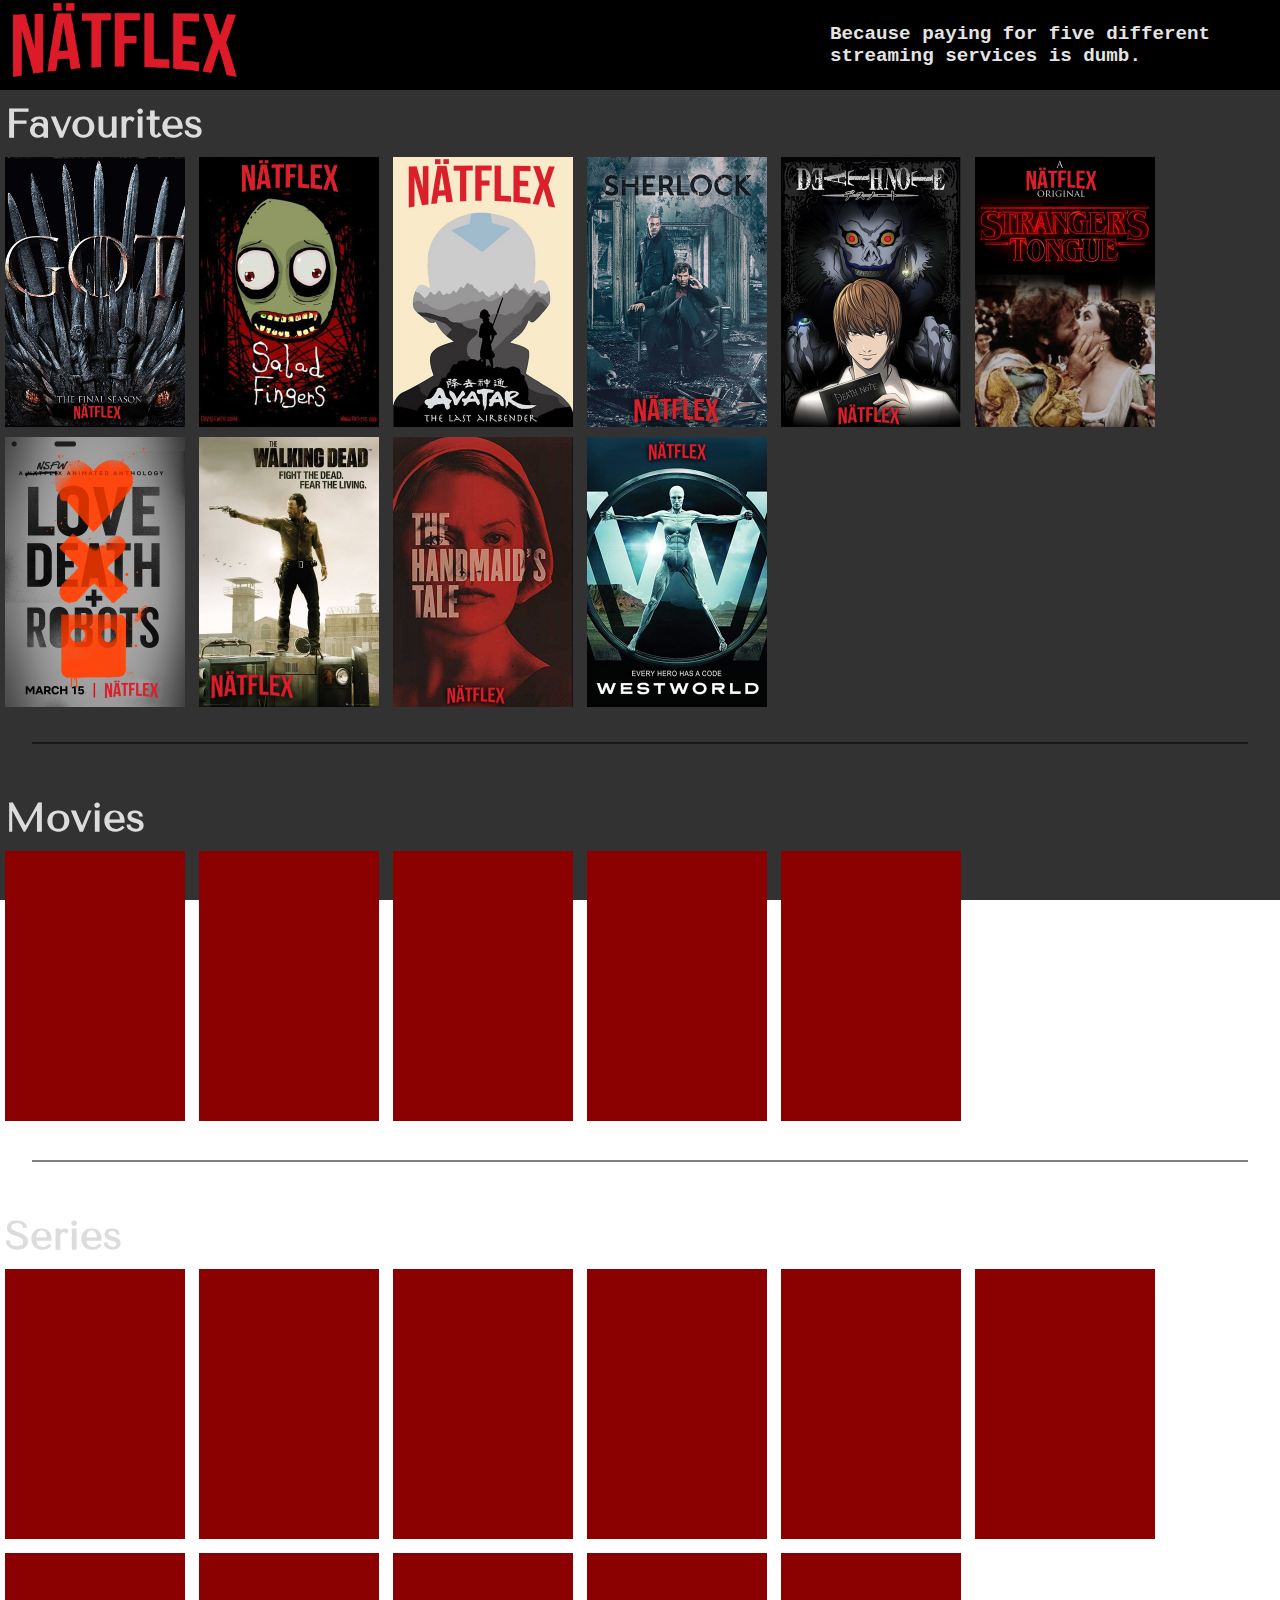
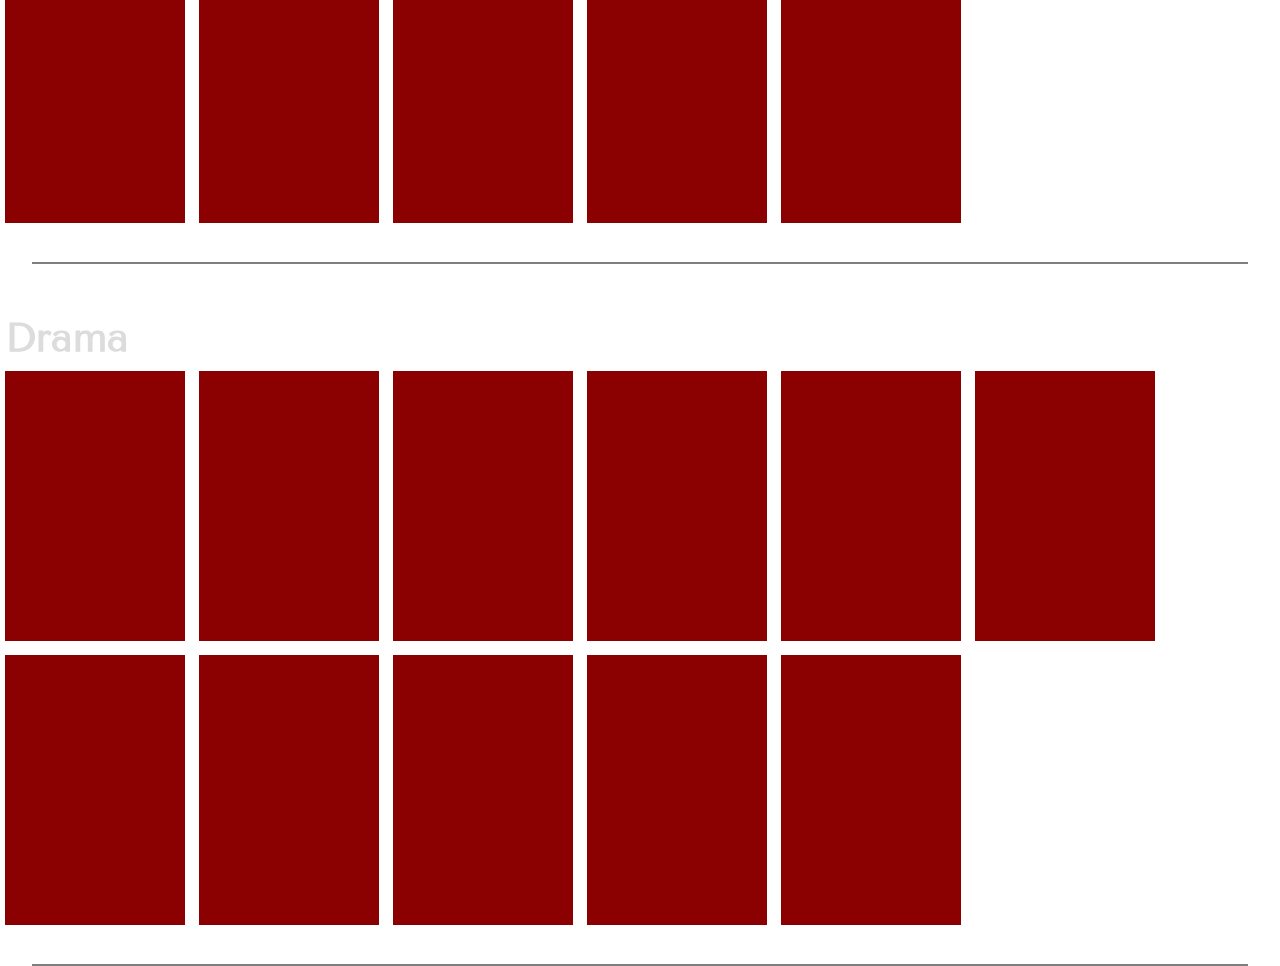
==== site/index.html @ 696d149d "created more posters and added descriptions" ====
<!DOCTYPE html>
<html lang="en">
<head>
    <meta charset="UTF-8">
    <meta name="viewport" content="width=device-width, initial-scale=1.0">
    <meta http-equiv="X-UA-Compatible" content="ie=edge">
    <link rel="stylesheet" href="css/main.css">
    <link rel="icon" href="img/Nätflex N.png">
    <link href="https://fonts.googleapis.com/icon?family=Material+Icons" rel="stylesheet">
    <link href="https://fonts.googleapis.com/css?family=Tenor+Sans" rel="stylesheet">
    <title>Nätflex</title>
</head>
<body>
    <div class="wrapper">

        <header>
            <div class="logo"></div>
            <h1>Because paying for five different streaming services is dumb.</h1>
        </header>

        <div class="scroll-area">
            <div class="subheader">
                <h2>Favourites</h2>   
            </div>
            <div class="content-box">
                <div class="boxy" id="game_of_thrones">
                    <div class="info"> 
                        <i class="material-icons">info</i>
                        <div class="description">
                            <p>Nine noble families fight for control over the mythical lands of Westeros, while an ancient enemy returns after being dormant for thousands of years.</p>
                        </div>
                    </div>
                </div>
                <div class="boxy" id="salad_fingers">
                    <div class="info"> 
                        <i class="material-icons">info</i>
                        <div class="description">
                            <p>The surreal life of Salad Fingers, an unknown creature living in an apocalyptic wasteland.</p>
                        </div>
                    </div>
                </div>
                <div class="boxy" id="avatar_the_last_airbender">
                    <div class="info"> 
                        <i class="material-icons">info</i>
                        <div class="description">
                            <p>In a war-torn world of elemental magic, a young boy reawakens to undertake a dangerous mystic quest to fulfill his destiny as the Avatar, and bring peace to the world.</p>
                        </div>
                    </div>
                </div>
                <div class="boxy" id="sherlock">
                    <div class="info"> 
                        <i class="material-icons">info</i>
                        <div class="description">
                            <p>A modern update finds the famous sleuth and his doctor partner solving crime in 21st century London.</p>
                        </div>
                    </div>
                </div>
                <div class="boxy" id="death_note">
                    <div class="info"> 
                        <i class="material-icons">info</i>
                        <div class="description">
                            <p>An intelligent high school student goes on a secret crusade to eliminate criminals from the world after discovering a notebook capable of killing anyone whose name is written into it.</p>
                        </div>
                    </div>
                </div>
                <div class="boxy" id="strangers_tongue"> <!-- do it for the meme-->
                    <div class="info"> 
                        <i class="material-icons">info</i>
                        <div class="description">
                            <p>The award-winning Nätflex original, Stranger's Tongue tells the story of love, betrayal, trust and strangers.</p>
                        </div>
                    </div>
                </div> 
                <div class="boxy" id="love_death_robots">
                    <div class="info"> 
                        <i class="material-icons">info</i>
                        <div class="description">
                            <p>A collection of animated short stories that span various genres including science fiction, fantasy, horror and comedy.</p>
                        </div>
                    </div>
                </div>
                <div class="boxy" id="the_walking_dead">
                    <div class="info"> 
                        <i class="material-icons">info</i>
                        <div class="description">
                            <p>Sheriff Deputy Rick Grimes wakes up from a coma to learn the world is in ruins, and must lead a group of survivors to stay alive.</p>
                        </div>
                    </div>
                </div>
                <div class="boxy" id="the_handmaids_tale">
                    <div class="info"> 
                        <i class="material-icons">info</i>
                        <div class="description">
                            <p>Set in a dystopian future, a woman is forced to live as a concubine under a fundamentalist theocratic dictatorship.</p>
                        </div>
                    </div>
                </div>
                <div class="boxy" id="westworld">
                    <div class="info"> 
                        <i class="material-icons">info</i>
                        <div class="description">
                            <p>Set at the intersection of the near future and the reimagined past, explore a world in which every human appetite can be indulged without consequence.</p>
                        </div>
                    </div>
                </div>
            </div>
            <div class="splitter"></div>

            <div class="subheader">
                <h2>Movies</h2>   
            </div>
            <div class="content-box">
                <div class="boxy"></div>
                <div class="boxy"></div>
                <div class="boxy"></div>
                <div class="boxy"></div>
                <div class="boxy"></div>
            </div>
            <div class="splitter"></div>

            <div class="subheader">
                <h2>Series</h2>   
            </div>
            <div class="content-box">
                <div class="boxy"></div>
                <div class="boxy"></div>
                <div class="boxy"></div>
                <div class="boxy"></div>
                <div class="boxy"></div>
                <div class="boxy"></div>
                <div class="boxy"></div>
                <div class="boxy"></div>
                <div class="boxy"></div>
                <div class="boxy"></div>
                <div class="boxy"></div>
            </div>
            <div class="splitter"></div>
            
            <div class="subheader">
                <h2>Drama</h2>   
            </div>
            <div class="content-box">
                <div class="boxy"></div>
                <div class="boxy"></div>
                <div class="boxy"></div>
                <div class="boxy"></div>
                <div class="boxy"></div>
                <div class="boxy"></div>
                <div class="boxy"></div>
                <div class="boxy"></div>
                <div class="boxy"></div>
                <div class="boxy"></div>
                <div class="boxy"></div>
            </div>
            <div class="splitter"></div>
            
        </div>

        <div class="back-deco"></div>



    </div>
    <script src="js/main.js"></script>
</body>
</html>
---- site/css/main.css ----
/* Animations */

@keyframes fadein {
    0% {opacity: 0; visibility: visible;} 
    20% {opacity: 0;}
    100% {opacity: 1;}
}

@keyframes fadeout {
    0% {opacity: 1; visibility: visible;}
    60% {opacity: 0; visibility: hidden;}
}




body {
    margin: 0;
    height: 100vh;
}

.wrapper{
    height: 100vh;
}

header{
    background-color: black;
    height: 10%;
    width: 100%;
    position: fixed;
    z-index: 100;
    top: 0;
    display: inline-flex;
}

header h1{
    margin: 0;
    font-family: 'Courier New', Courier, monospace;
    font-size: 1.2rem;
    color: rgb(228, 228, 228);
    margin: auto;
    /* top: 20%;
    left: 15%;
    position: absolute; */
}

.logo{
    background-image: url("../img/Nätflex.png");
    background-repeat: no-repeat;
    background-size: contain;
    height: 90%;
    width: inherit;
    background-position: left;
    margin-left: 10px;
    /* position: relative; */
    /* left: 5px; */
}

.scroll-area{
    position: relative;
    top: 10%;
}

.content-box{
    display: block;
}

.boxy{
    display: inline-flex;
    height: 270px;
    width: 180px;
    background-color: darkred;
    background-size: 100%;
    background-position: center;
    margin: 5px;
}

.boxy:hover{
    box-shadow: 0px 0px 20px 0px rgba(0, 0, 0, 0.5);
}

.info{
    position: relative !important;
    left: 10px;
    top: 10px;
    color: white;
    text-shadow: 0px 0px 10px rgba(0,0,0,0.75);
    font-size: 1.5rem !important;
    width: 30px;
    height: 30px;
    visibility: hidden;
    cursor: default;
    /* display: inline-block; */
}

.info:hover .description{
    visibility: visible;
    animation: fadein 0.3s forwards;
}

.info:not(:hover) .description{
    animation: fadeout 0.5s forwards;
}

.description{
    box-shadow: 0px 0px 20px 0px rgba(0, 0, 0, 0.5);
    position: fixed;
    width: 150px;
    position: relative;
    left: 0 !important;
    visibility: hidden;
    pointer-events: none !important;
    background-color: rgba(255, 255, 255, 0.75);
}

.description p {
    margin: 10px;
    margin-top: 5px;
    color: black;
    text-shadow:  0 0 0;
    font-family: Verdana;
    font-size: 0.7rem;
}



.back-deco {
    z-index: -10;
    position: fixed;
    height: 100%;
    width: 100%;
    bottom: 0;
    background-color: rgb(50, 50, 50);
}

.subheader h2{
    margin: 5px;
    color: gainsboro;
    font-size: 2.5rem;
    font-family: 'Tenor Sans', sans-serif;
}

.subheader{
    margin-top: 10px;
}

.splitter{
    width: 95%;
    height: 2px;
    margin-left: auto;
    margin-right: auto;
    margin-top: 30px;
    margin-bottom: 50px;
    background-color: rgba(0, 0, 0, 0.5);
}





#game_of_thrones{
    background-image: url("../img/game_of_thrones.jpg");
}

#salad_fingers{
    background-image: url("../img/salad\ fingers.jpg");
}

#avatar_the_last_airbender{
    background-image: url("../img/avatar_the_last_airbender.jpg")
}

#sherlock{
    background-image: url("../img/sherlock.jpg")
}

#death_note{
    background-image: url("../img/death_note.jpg")
}

#strangers_tongue{
    background-image: url("../img/stranger\'s\ tongue\ poster.jpg")
}

#love_death_robots{
    background-image: url("../img/love_death_robots.png")
}

#the_walking_dead{
    background-image: url("../img/the_walking_dead.png")
}

#the_handmaids_tale{
    background-image: url("../img/the_handmaid\'s_tale.png")
}

#westworld{
    background-image: url("../img/westworld.png")
}





@media screen and (min-width: 1600px){ 
    .boxy{
        height: 270px;
        width: 180px;
    }

    .subheader h2{
        font-size: 1rem;
    }

    header h1{
        font-size: 2rem;
    }

}

@media screen and (min-width: 500px){
    .boxy:hover .info{
        visibility: visible;
        animation: fadein 0.3s forwards;
    }
    
    .boxy:not(:hover) .info{
        animation: fadeout 0.5s forwards;
    }
}

@media screen and (max-width: 500px){
    header h1{
        font-size: 0.65rem;
        margin-left: auto;
    }

    .content-box{
        overflow: auto;
        white-space: nowrap;
    }

    .boxy{
        height: 225px;
        width: 150px;
    }

    .info{
        position: fixed !important;
    }
}
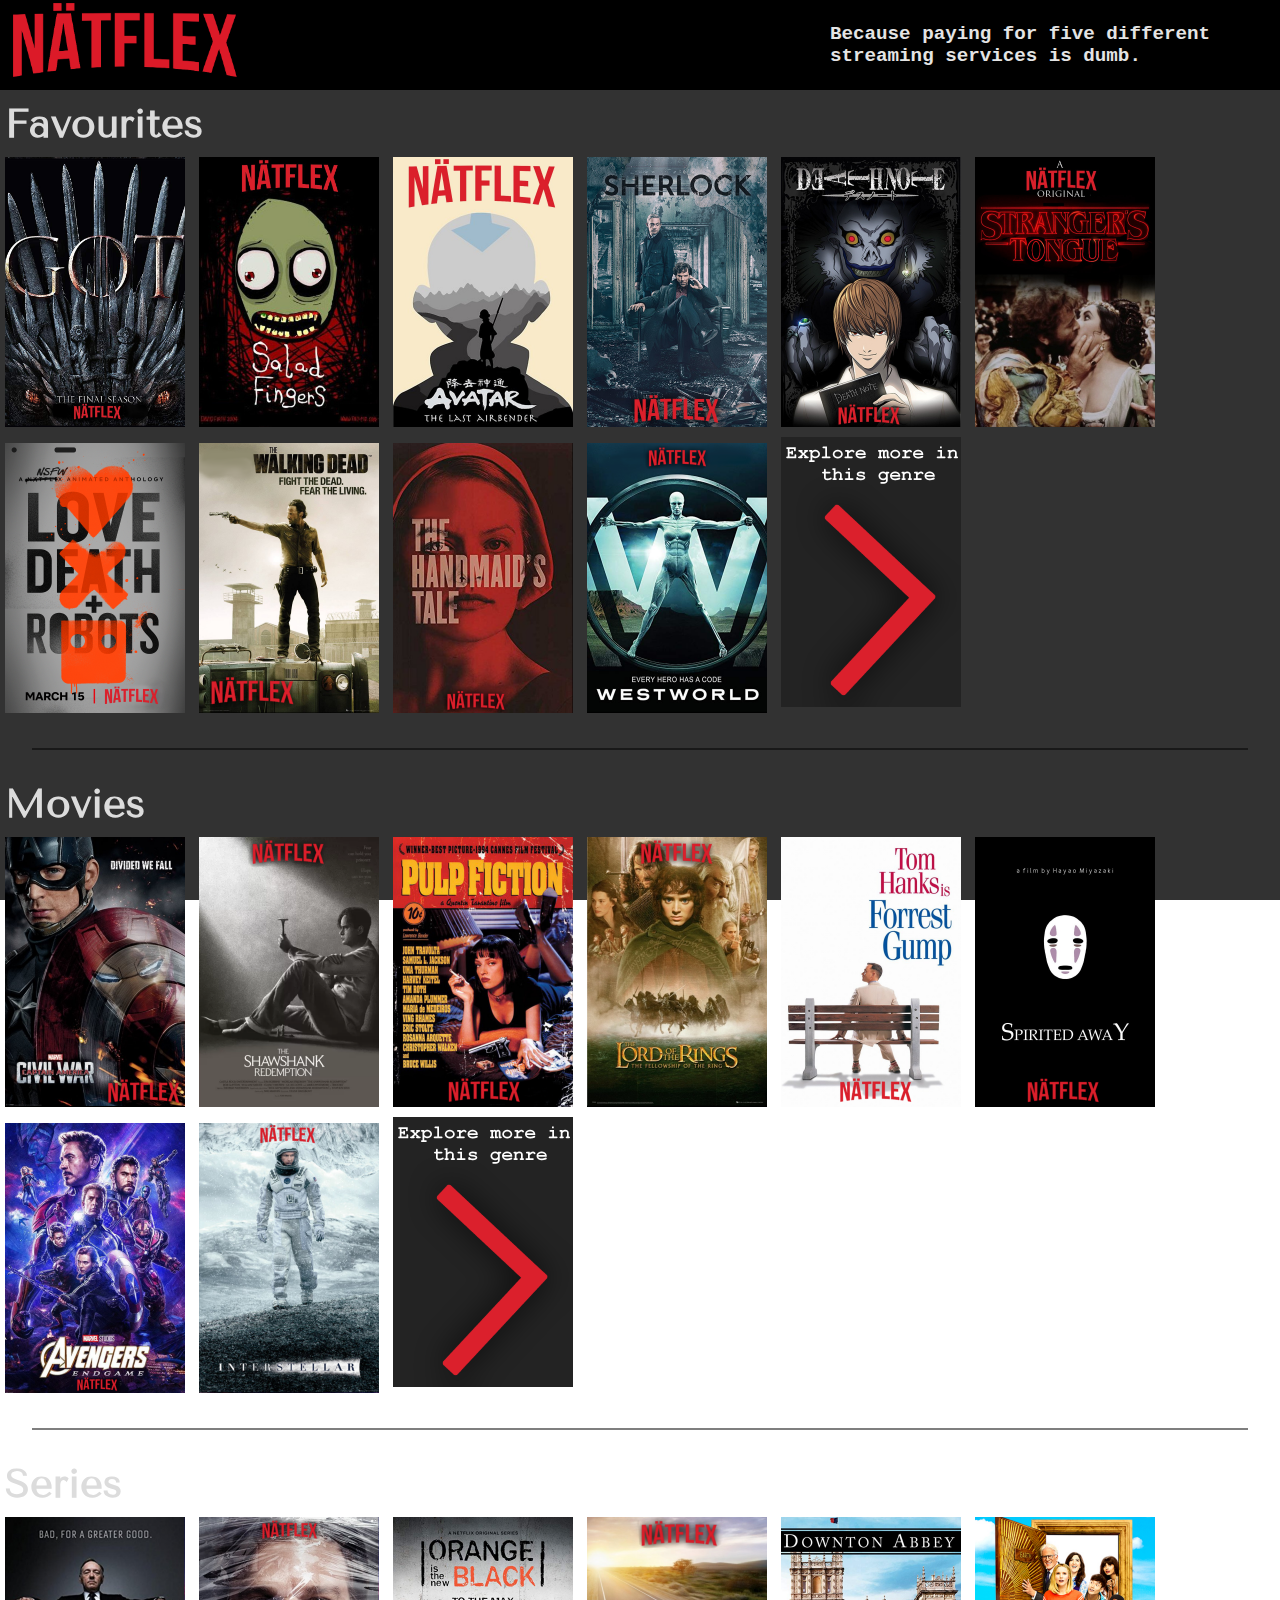
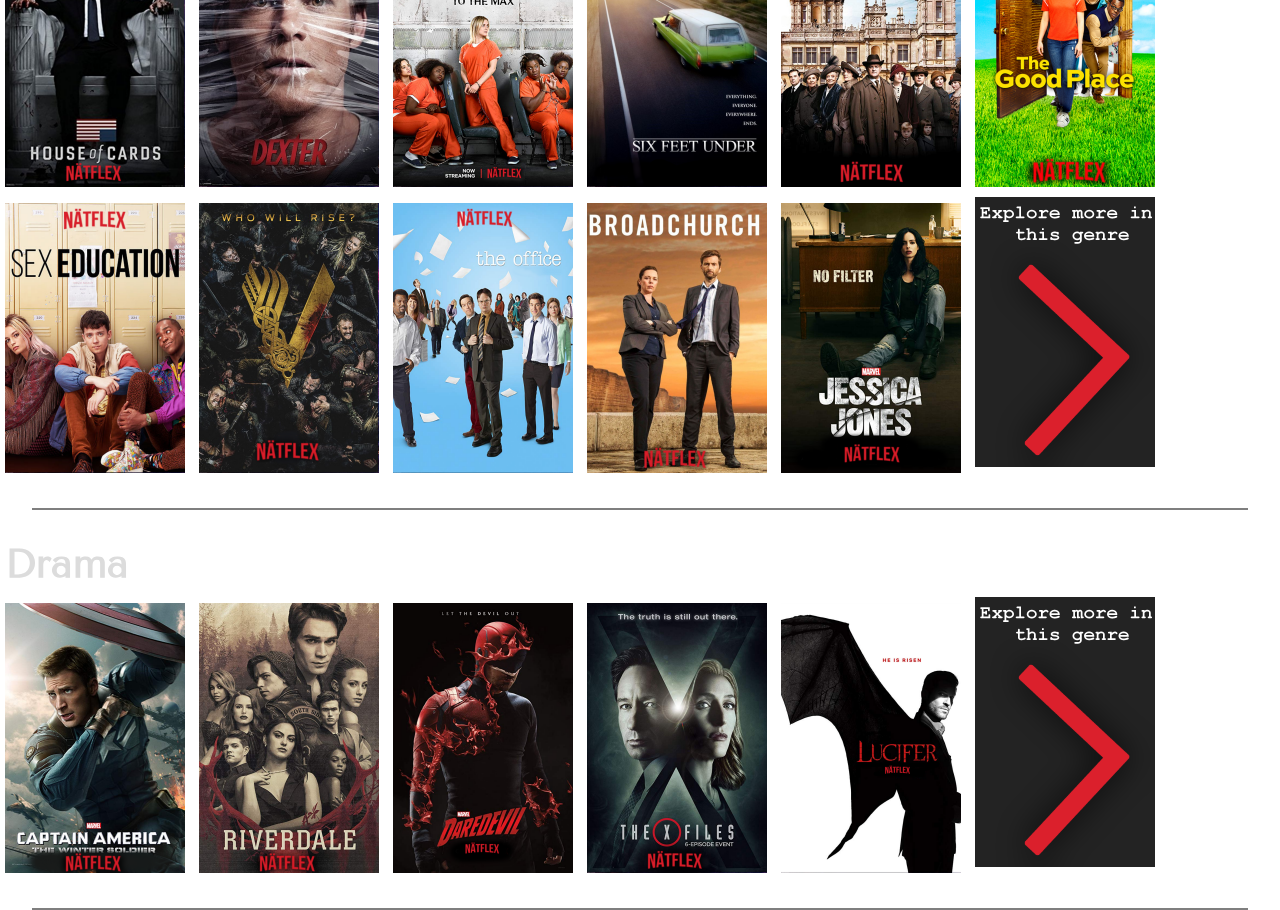
==== commit 01b4ea29: "added more posters" ====
--- a/site/index.html
+++ b/site/index.html
@@ -103,6 +103,11 @@
                         </div>
                     </div>
                 </div>
+
+                <div class="boxy" id="explore">
+                    <div class="info"> 
+                    </div>
+                </div>
             </div>
             <div class="splitter"></div>
 
@@ -110,11 +115,75 @@
                 <h2>Movies</h2>   
             </div>
             <div class="content-box">
-                <div class="boxy"></div>
-                <div class="boxy"></div>
-                <div class="boxy"></div>
-                <div class="boxy"></div>
-                <div class="boxy"></div>
+                <div class="boxy" id="civil_war">
+                    <div class="info"> 
+                        <i class="material-icons">info</i>
+                        <div class="description">
+                            <p>Political involvement in the Avengers' affairs causes a rift between Captain America and Iron Man.</p>
+                        </div>
+                    </div>
+                </div>
+                <div class="boxy" id="shawshank_redemption">
+                    <div class="info"> 
+                        <i class="material-icons">info</i>
+                        <div class="description">
+                            <p>Two imprisoned men bond over a number of years, finding solace and eventual redemption through acts of common decency.</p>
+                        </div>
+                    </div>
+                </div>
+                <div class="boxy" id="pulp_fiction">
+                    <div class="info"> 
+                        <i class="material-icons">info</i>
+                        <div class="description">
+                            <p>The lives of two mob hitmen, a boxer, a gangster & his wife, and a pair of diner bandits intertwine in four tales of violence and redemption.</p>
+                        </div>
+                    </div>
+                </div>
+                <div class="boxy" id="lord_of_the_rings">
+                    <div class="info"> 
+                        <i class="material-icons">info</i>
+                        <div class="description">
+                            <p>A meek Hobbit from the Shire and eight companions set out on a journey to destroy the powerful One Ring and save Middle-earth from the Dark Lord Sauron.</p>
+                        </div>
+                    </div>
+                </div>
+                <div class="boxy" id="forrest_gump">
+                    <div class="info"> 
+                        <i class="material-icons">info</i>
+                        <div class="description">
+                            <p>The presidencies of Kennedy and Johnson, the events of Vietnam, Watergate, and other history unfold through the perspective of an Alabama man with an IQ of 75.</p>
+                        </div>
+                    </div>
+                </div>
+                <div class="boxy" id="spirited_away">
+                    <div class="info"> 
+                        <i class="material-icons">info</i>
+                        <div class="description">
+                            <p>During her family's move to the suburbs, a sullen 10-year-old girl wanders into a world ruled by gods, witches, and spirits, and where humans are changed into beasts.</p>
+                        </div>
+                    </div>
+                </div>
+                <div class="boxy" id="avengers_endgame">
+                    <div class="info"> 
+                        <i class="material-icons">info</i>
+                        <div class="description">
+                            <p>After the devastating events of Avengers: Infinity War, the universe is in ruins. With the help of remaining allies, the Avengers assemble once more in order to undo Thanos' actions and restore order to the universe.</p>
+                        </div>
+                    </div>
+                </div>
+                <div class="boxy" id="interstellar">
+                    <div class="info"> 
+                        <i class="material-icons">info</i>
+                        <div class="description">
+                            <p>A team of explorers travel through a wormhole in space in an attempt to ensure humanity's survival.</p>
+                        </div>
+                    </div>
+                </div>
+                
+                <div class="boxy" id="explore">
+                    <div class="info"> 
+                    </div>
+                </div>
             </div>
             <div class="splitter"></div>
 
@@ -122,17 +191,100 @@
                 <h2>Series</h2>   
             </div>
             <div class="content-box">
-                <div class="boxy"></div>
-                <div class="boxy"></div>
-                <div class="boxy"></div>
-                <div class="boxy"></div>
-                <div class="boxy"></div>
-                <div class="boxy"></div>
-                <div class="boxy"></div>
-                <div class="boxy"></div>
-                <div class="boxy"></div>
-                <div class="boxy"></div>
-                <div class="boxy"></div>
+                <div class="boxy" id="house_of_cards">
+                    <div class="info"> 
+                        <i class="material-icons">info</i>
+                        <div class="description">
+                            <p>A Congressman works with his equally conniving wife to exact revenge on the people who betrayed him.</p>
+                        </div>
+                    </div>
+                </div>
+                <div class="boxy" id="dexter">
+                    <div class="info"> 
+                        <i class="material-icons">info</i>
+                        <div class="description">
+                            <p>By day, mild-mannered Dexter is a blood-spatter analyst for the Miami police. But at night, he is a serial killer who only targets other murderers.</p>
+                        </div>
+                    </div>
+                </div>
+                <div class="boxy" id="orange_is_the_new_black">
+                    <div class="info"> 
+                        <i class="material-icons">info</i>
+                        <div class="description">
+                            <p>Convicted of a decade old crime of transporting drug money to an ex-girlfriend, normally law-abiding Piper Chapman is sentenced to a year and a half behind bars to face the reality of how life-changing prison can really be.</p>
+                        </div>
+                    </div>
+                </div>
+                <div class="boxy" id="six_feet_under">
+                    <div class="info"> 
+                        <i class="material-icons">info</i>
+                        <div class="description">
+                            <p>A chronicle of the lives of a dysfunctional family who run an independent funeral home in Los Angeles.</p>
+                        </div>
+                    </div>
+                </div>
+                <div class="boxy" id="downton_abbey">
+                    <div class="info"> 
+                        <i class="material-icons">info</i>
+                        <div class="description">
+                            <p>A chronicle of the lives of the British aristocratic Crawley family and their servants in the early 20th Century.</p>
+                        </div>
+                    </div>
+                </div>
+                <div class="boxy" id="the_good_place">
+                    <div class="info"> 
+                        <i class="material-icons">info</i>
+                        <div class="description">
+                            <p>Four people and their otherworldly frienemy struggle in the afterlife to define what it means to be good.</p>
+                        </div>
+                    </div>
+                </div>
+                <div class="boxy" id="sex_education">
+                    <div class="info"> 
+                        <i class="material-icons">info</i>
+                        <div class="description">
+                            <p>A teenage boy with a sex therapist mother teams up with a high school classmate to set up an underground sex therapy clinic at school.</p>
+                        </div>
+                    </div>
+                </div>
+                <div class="boxy" id="vikings">
+                    <div class="info"> 
+                        <i class="material-icons">info</i>
+                        <div class="description">
+                            <p>Vikings transports us to the brutal and mysterious world of Ragnar Lothbrok, a Viking warrior and farmer who yearns to explore - and raid - the distant shores across the ocean.</p>
+                        </div>
+                    </div>
+                </div>
+                <div class="boxy" id="the_office">
+                    <div class="info"> 
+                        <i class="material-icons">info</i>
+                        <div class="description">
+                            <p>A mockumentary on a group of typical office workers, where the workday consists of ego clashes, inappropriate behavior, and tedium.</p>
+                        </div>
+                    </div>
+                </div>
+                <div class="boxy" id="broadchurch">
+                    <div class="info"> 
+                        <i class="material-icons">info</i>
+                        <div class="description">
+                            <p>The murder of a young boy in a small coastal town brings a media frenzy, which threatens to tear the community apart.</p>
+                        </div>
+                    </div>
+                </div>
+                <div class="boxy" id="jessica_jones">
+                    <div class="info"> 
+                        <i class="material-icons">info</i>
+                        <div class="description">
+                            <p>Following the tragic end of her brief superhero career, Jessica Jones tries to rebuild her life as a private investigator, dealing with cases involving people with remarkable abilities in New York City.</p>
+                        </div>
+                    </div>
+                </div>
+                
+
+                <div class="boxy" id="explore">
+                    <div class="info"> 
+                    </div>
+                </div>
             </div>
             <div class="splitter"></div>
             
@@ -140,17 +292,52 @@
                 <h2>Drama</h2>   
             </div>
             <div class="content-box">
-                <div class="boxy"></div>
-                <div class="boxy"></div>
-                <div class="boxy"></div>
-                <div class="boxy"></div>
-                <div class="boxy"></div>
-                <div class="boxy"></div>
-                <div class="boxy"></div>
-                <div class="boxy"></div>
-                <div class="boxy"></div>
-                <div class="boxy"></div>
-                <div class="boxy"></div>
+                <div class="boxy" id="catws">
+                    <div class="info"> 
+                        <i class="material-icons">info</i>
+                        <div class="description">
+                            <p>As Steve Rogers struggles to embrace his role in the modern world, he teams up with a fellow Avenger and S.H.I.E.L.D agent, Black Widow, to battle a new threat from history: an assassin known as the Winter Soldier.</p>
+                        </div>
+                    </div>
+                </div>
+                <div class="boxy" id="riverdale">
+                    <div class="info"> 
+                        <i class="material-icons">info</i>
+                        <div class="description">
+                            <p>While navigating the troubled waters of romance, school and family, Archie and his gang become entangled in dark Riverdale mysteries.</p>
+                        </div>
+                    </div>
+                </div>
+                <div class="boxy" id="daredevil">
+                    <div class="info"> 
+                        <i class="material-icons">info</i>
+                        <div class="description">
+                            <p>A blind lawyer by day, vigilante by night. Matt Murdock fights the crime of New York as Daredevil.</p>
+                        </div>
+                    </div>
+                </div>
+                <div class="boxy" id="x-files">
+                    <div class="info"> 
+                        <i class="material-icons">info</i>
+                        <div class="description">
+                            <p>Two F.B.I. Agents, Fox Mulder the believer and Dana Scully the skeptic, investigate the strange and unexplained, while hidden forces work to impede their efforts.</p>
+                        </div>
+                    </div>
+                </div>
+                <div class="boxy" id="lucifer">
+                    <div class="info"> 
+                        <i class="material-icons">info</i>
+                        <div class="description">
+                            <p>Lucifer Morningstar has decided he's had enough of being the dutiful servant in Hell and decides to spend some time on Earth to better understand humanity. He settles in Los Angeles - the City of Angels.</p>
+                        </div>
+                    </div>
+                </div>
+            
+
+                <div class="boxy" id="explore">
+                    <div class="info"> 
+                    </div>
+                </div>
             </div>
             <div class="splitter"></div>
             
--- a/site/css/main.css
+++ b/site/css/main.css
@@ -150,7 +150,7 @@
     margin-left: auto;
     margin-right: auto;
     margin-top: 30px;
-    margin-bottom: 50px;
+    margin-bottom: 30px;
     background-color: rgba(0, 0, 0, 0.5);
 }
 
@@ -198,7 +198,105 @@
     background-image: url("../img/westworld.png")
 }
 
-
+#civil_war{
+    background-image: url("../img/civil\ war.png")
+}
+
+#shawshank_redemption{
+    background-image: url("../img/shawshank_redemption.png")
+}
+
+#pulp_fiction{
+    background-image: url("../img/pulp_fiction.png")
+}
+
+#lord_of_the_rings{
+    background-image: url("../img/lord_of_the_rings.png")
+}
+
+#forrest_gump{
+    background-image: url("../img/forrest_gump.png")
+}
+
+#spirited_away{
+    background-image: url("../img/spirited_away.png")
+}
+
+#avengers_endgame{
+    background-image: url("../img/avengers_endgame.png")
+}
+
+#interstellar{
+    background-image: url("../img/interstellar.png")
+}
+
+#explore{
+    background-image: url("../img/explore.png")
+}
+
+#house_of_cards{
+    background-image: url("../img/house_of_cards.png")
+}
+
+#dexter{
+    background-image: url("../img/dexter.png")
+}
+
+#orange_is_the_new_black{
+    background-image: url("../img/orange_is_the_new_black.png")
+}
+
+#six_feet_under{
+    background-image: url("../img/six_feet_under.png")
+}
+
+#downton_abbey{
+    background-image: url("../img/downton_abbey.png")
+}
+
+#the_good_place{
+    background-image: url("../img/the_good_place.png")
+}
+
+#x-files{
+    background-image: url("../img/x-files.png")
+}
+
+#sex_education{
+    background-image: url("../img/sex_education.png")
+}
+
+#vikings{
+    background-image: url("../img/vikings.png")
+}
+
+#the_office{
+    background-image: url("../img/the_office.png")
+}
+
+#broadchurch{
+    background-image: url("../img/broadchurch.png")
+}
+
+#jessica_jones{
+    background-image: url("../img/jessica_jones.png")
+}
+
+#lucifer{
+    background-image: url("../img/lucifer.png")
+}
+
+#catws{
+    background-image: url("../img/catws.png")
+}
+
+#riverdale{
+    background-image: url("../img/riverdale.png")
+}
+
+#daredevil{
+    background-image: url("../img/daredevil.png")
+}
 
 
 
@@ -209,11 +307,19 @@
     }
 
     .subheader h2{
-        font-size: 1rem;
+        font-size: 2rem;
     }
 
     header h1{
         font-size: 2rem;
+    }
+
+    .description{
+        width: 200px;
+    }
+
+    .description p{
+        font-size: 0.8rem;
     }
 
 }
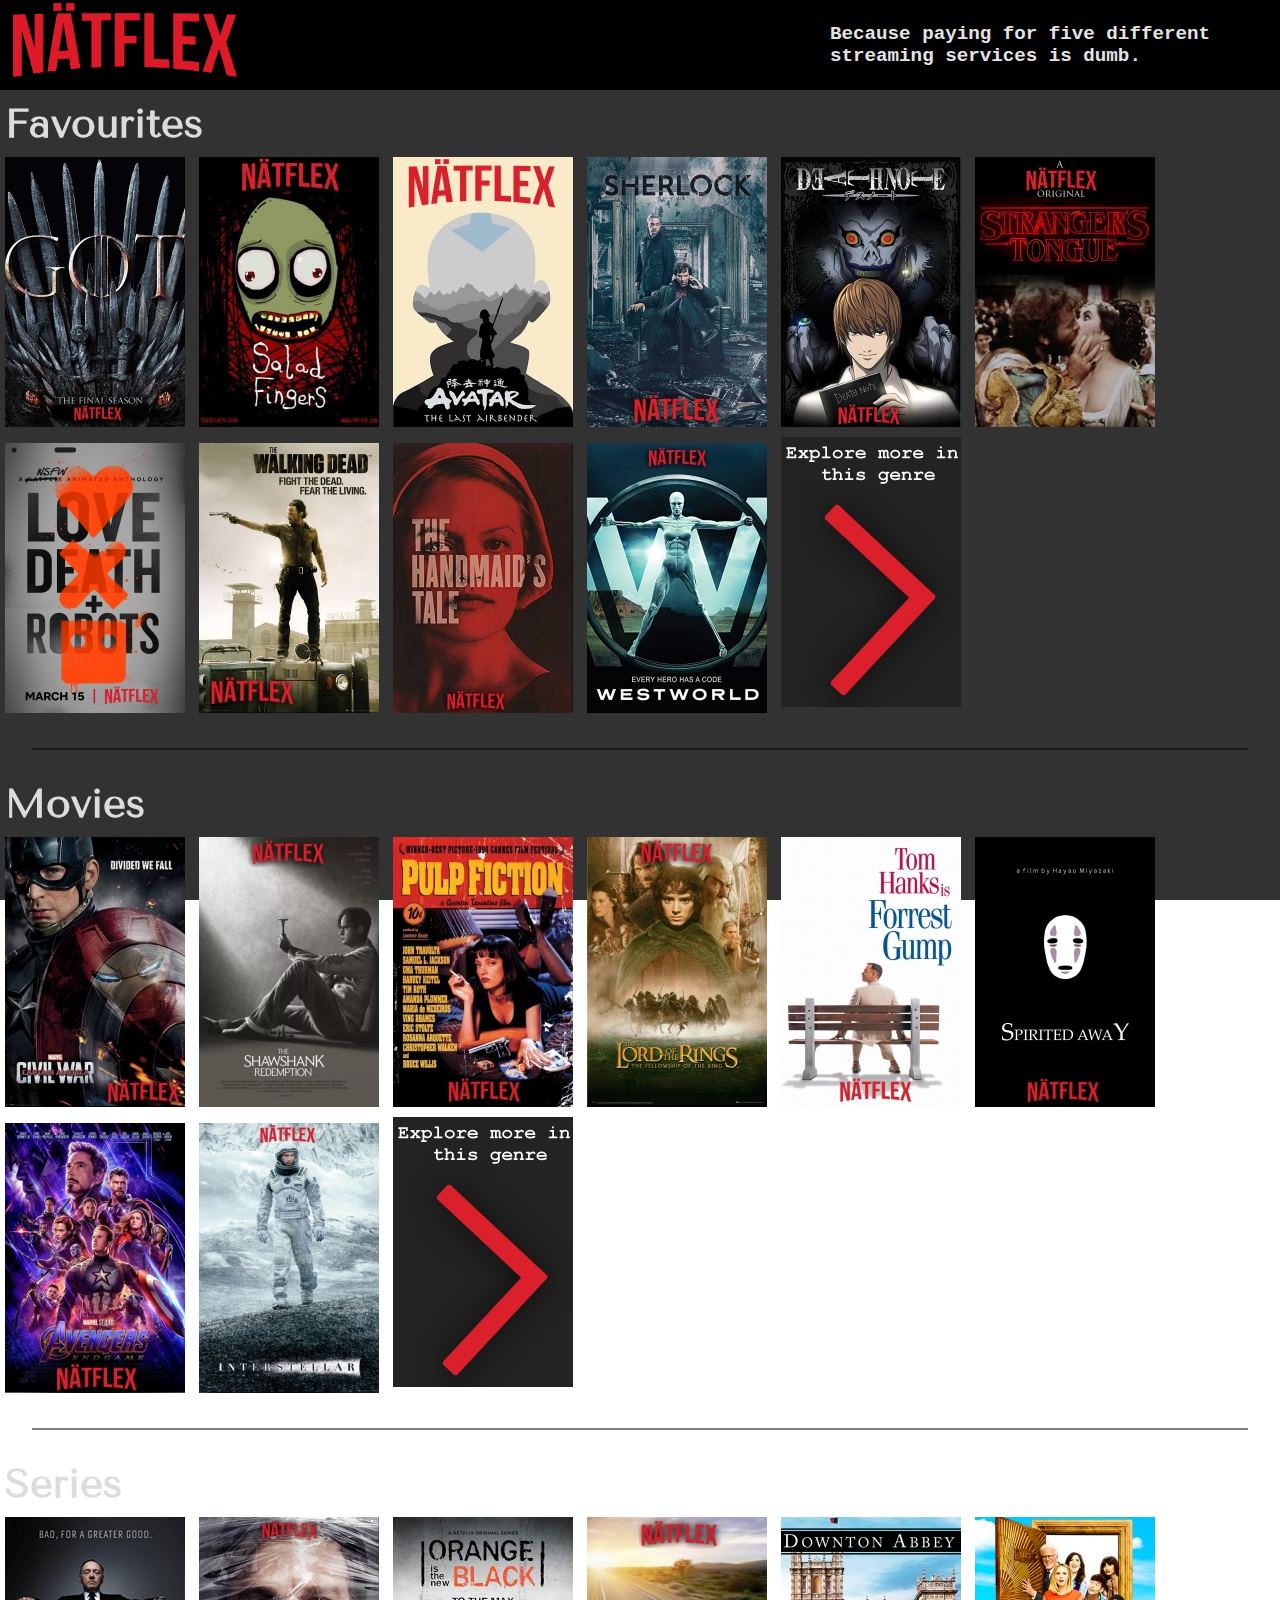
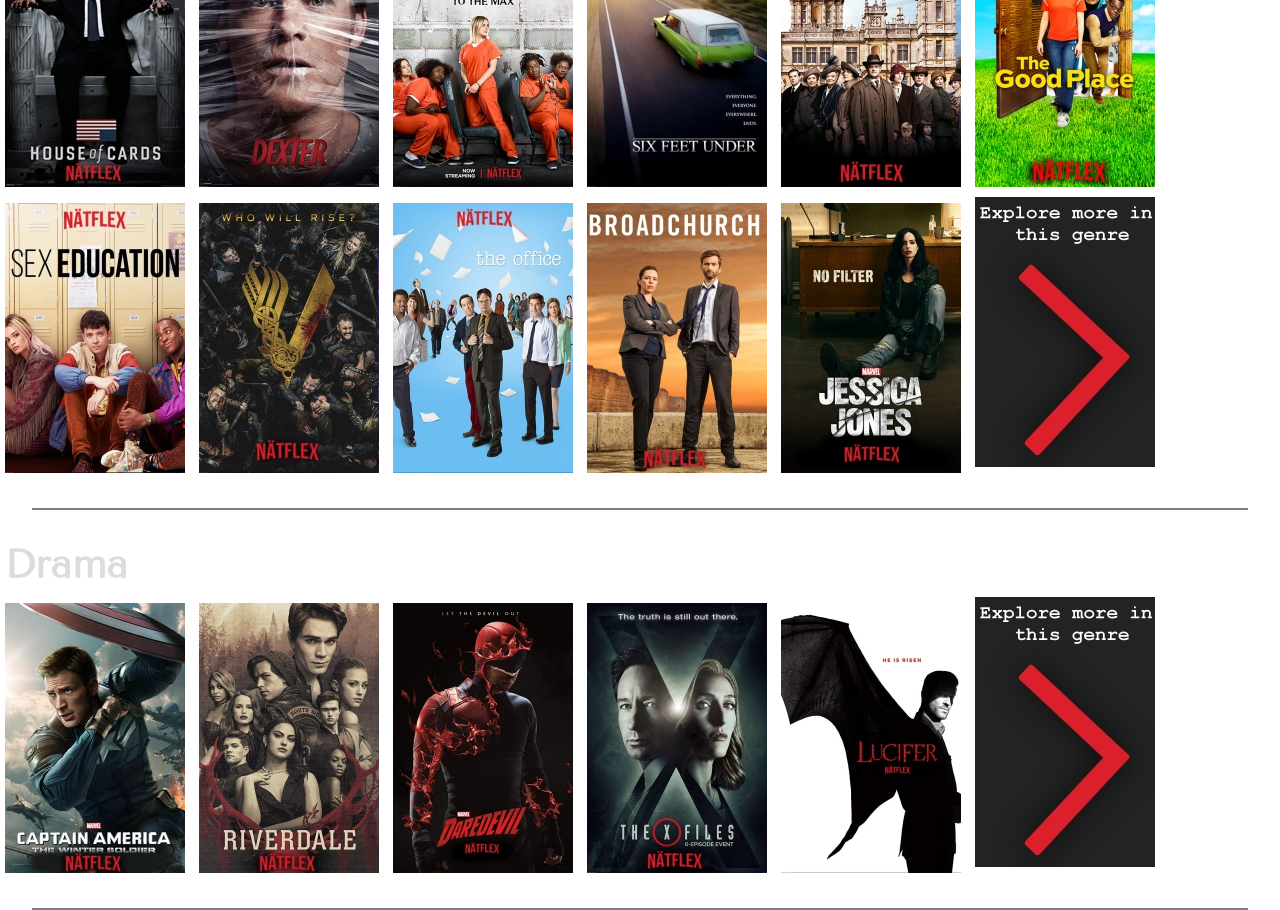
==== commit ac002c20: "optimized images and minified some files" ====
--- a/site/index.html
+++ b/site/index.html
@@ -4,7 +4,7 @@
     <meta charset="UTF-8">
     <meta name="viewport" content="width=device-width, initial-scale=1.0">
     <meta http-equiv="X-UA-Compatible" content="ie=edge">
-    <link rel="stylesheet" href="css/main.css">
+    <link rel="stylesheet" href="css/main_mini.css">
     <link rel="icon" href="img/Nätflex N.png">
     <link href="https://fonts.googleapis.com/icon?family=Material+Icons" rel="stylesheet">
     <link href="https://fonts.googleapis.com/css?family=Tenor+Sans" rel="stylesheet">
@@ -20,7 +20,7 @@
 
         <div class="scroll-area">
             <div class="subheader">
-                <h2>Favourites</h2>   
+                <h1>Favourites</h1>   
             </div>
             <div class="content-box">
                 <div class="boxy" id="game_of_thrones">
@@ -112,7 +112,7 @@
             <div class="splitter"></div>
 
             <div class="subheader">
-                <h2>Movies</h2>   
+                <h1>Movies</h1>   
             </div>
             <div class="content-box">
                 <div class="boxy" id="civil_war">
@@ -188,7 +188,7 @@
             <div class="splitter"></div>
 
             <div class="subheader">
-                <h2>Series</h2>   
+                <h1>Series</h1>   
             </div>
             <div class="content-box">
                 <div class="boxy" id="house_of_cards">
@@ -289,7 +289,7 @@
             <div class="splitter"></div>
             
             <div class="subheader">
-                <h2>Drama</h2>   
+                <h1>Drama</h1>   
             </div>
             <div class="content-box">
                 <div class="boxy" id="catws">
@@ -345,9 +345,6 @@
 
         <div class="back-deco"></div>
 
-
-
     </div>
-    <script src="js/main.js"></script>
 </body>
 </html>--- a/site/css/main_mini.css
+++ b/site/css/main_mini.css
@@ -0,0 +1 @@
+@keyframes fadein{0%{opacity:0;visibility:visible}20%{opacity:0}100%{opacity:1}}@keyframes fadeout{0%{opacity:1;visibility:visible}60%{opacity:0;visibility:hidden}}body{margin:0;height:100vh}.wrapper{height:100vh}header{background-color:#000;height:10%;width:100%;position:fixed;z-index:100;top:0;display:inline-flex}header h1{margin:0;font-family:'Courier New',Courier,monospace;font-size:1.2rem;color:#e4e4e4;margin:auto}.logo{background-image:url(../img/Nätflex.png);background-repeat:no-repeat;background-size:contain;height:90%;width:inherit;background-position:left;margin-left:10px}.scroll-area{position:relative;top:10%}.content-box{display:block}.boxy{display:inline-flex;height:270px;width:180px;background-color:#8b0000;margin:5px}.boxy:hover{box-shadow:0 0 20px 0 rgba(0,0,0,.5)}.info{position:relative!important;left:10px;top:10px;color:#fff;text-shadow:0 0 10px rgba(0,0,0,.75);font-size:1.5rem!important;width:30px;height:30px;visibility:hidden;cursor:default}.info:hover .description{visibility:visible;animation:fadein .3s forwards}.info:not(:hover) .description{animation:fadeout .5s forwards}.description{box-shadow:0 0 20px 0 rgba(0,0,0,.5);position:fixed;width:150px;position:relative;left:0!important;visibility:hidden;pointer-events:none!important;background-color:rgba(255,255,255,.75)}.description p{margin:10px;margin-top:5px;color:#000;text-shadow:0 0 0;font-family:Verdana;font-size:.7rem}.back-deco{z-index:-10;position:fixed;height:100%;width:100%;bottom:0;background-color:#323232}.subheader h1{margin:5px;color:#dcdcdc;font-size:2.5rem;font-family:'Tenor Sans',sans-serif}.subheader{margin-top:10px}.splitter{width:95%;height:2px;margin-left:auto;margin-right:auto;margin-top:30px;margin-bottom:30px;background-color:rgba(0,0,0,.5)}#game_of_thrones{background-image:url(../img/270px/game_of_thrones.jpg)}#salad_fingers{background-image:url("../img/270px/salad\ fingers.jpg")}#avatar_the_last_airbender{background-image:url(../img/270px/avatar_the_last_airbender.jpg)}#sherlock{background-image:url(../img/270px/sherlock.jpg)}#death_note{background-image:url(../img/270px/death_note.jpg)}#strangers_tongue{background-image:url("../img/270px/stranger\'s\ tongue\ poster.jpg")}#love_death_robots{background-image:url(../img/270px/love_death_robots.jpg)}#the_walking_dead{background-image:url(../img/270px/the_walking_dead.jpg)}#the_handmaids_tale{background-image:url("../img/270px/the_handmaid\'s_tale.jpg")}#westworld{background-image:url(../img/270px/westworld.jpg)}#civil_war{background-image:url("../img/270px/civil\ war.jpg")}#shawshank_redemption{background-image:url(../img/270px/shawshank_redemption.jpg)}#pulp_fiction{background-image:url(../img/270px/pulp_fiction.jpg)}#lord_of_the_rings{background-image:url(../img/270px/lord_of_the_rings.jpg)}#forrest_gump{background-image:url(../img/270px/forrest_gump.jpg)}#spirited_away{background-image:url(../img/270px/spirited_away.jpg)}#avengers_endgame{background-image:url(../img/270px/avengers_endgame.jpg)}#interstellar{background-image:url(../img/270px/interstellar.jpg)}#explore{background-image:url(../img/270px/explore.jpg)}#house_of_cards{background-image:url(../img/270px/house_of_cards.jpg)}#dexter{background-image:url(../img/270px/dexter.jpg)}#orange_is_the_new_black{background-image:url(../img/270px/orange_is_the_new_black.jpg)}#six_feet_under{background-image:url(../img/270px/six_feet_under.jpg)}#downton_abbey{background-image:url(../img/270px/downton_abbey.jpg)}#the_good_place{background-image:url(../img/270px/the_good_place.jpg)}#x-files{background-image:url(../img/270px/x-files.jpg)}#sex_education{background-image:url(../img/270px/sex_education.jpg)}#vikings{background-image:url(../img/270px/vikings.jpg)}#the_office{background-image:url(../img/270px/the_office.jpg)}#broadchurch{background-image:url(../img/270px/broadchurch.jpg)}#jessica_jones{background-image:url(../img/270px/jessica_jones.jpg)}#lucifer{background-image:url(../img/270px/lucifer.jpg)}#catws{background-image:url(../img/270px/catws.jpg)}#riverdale{background-image:url(../img/270px/riverdale.jpg)}#daredevil{background-image:url(../img/270px/daredevil.jpg)}@media screen and (min-width:1600px){h1{font-size:2rem}.description{width:200px;font-size:.8rem}}@media screen and (min-width:500px){.boxy:hover .info{visibility:visible;animation:fadein .3s forwards}.boxy:not(:hover) .info{animation:fadeout .5s forwards}}@media screen and (max-width:500px){header h1{font-size:.65rem;margin-left:auto}.content-box{overflow:auto;white-space:nowrap}.boxy{height:225px;width:150px}.info{position:fixed!important}#game_of_thrones{background-image:url(../img/225px/game_of_thrones.jpg)}#salad_fingers{background-image:url("../img/225px/salad\ fingers.jpg")}#avatar_the_last_airbender{background-image:url(../img/225px/avatar_the_last_airbender.jpg)}#sherlock{background-image:url(../img/225px/sherlock.jpg)}#death_note{background-image:url(../img/225px/death_note.jpg)}#strangers_tongue{background-image:url("../img/225px/stranger\'s\ tongue\ poster.jpg")}#love_death_robots{background-image:url(../img/225px/love_death_robots.jpg)}#the_walking_dead{background-image:url(../img/225px/the_walking_dead.jpg)}#the_handmaids_tale{background-image:url("../img/225px/the_handmaid\'s_tale.jpg")}#westworld{background-image:url(../img/225px/westworld.jpg)}#civil_war{background-image:url("../img/225px/civil\ war.jpg")}#shawshank_redemption{background-image:url(../img/225px/shawshank_redemption.jpg)}#pulp_fiction{background-image:url(../img/225px/pulp_fiction.jpg)}#lord_of_the_rings{background-image:url(../img/225px/lord_of_the_rings.jpg)}#forrest_gump{background-image:url(../img/225px/forrest_gump.jpg)}#spirited_away{background-image:url(../img/225px/spirited_away.jpg)}#avengers_endgame{background-image:url(../img/225px/avengers_endgame.jpg)}#interstellar{background-image:url(../img/225px/interstellar.jpg)}#explore{background-image:url(../img/225px/explore.jpg)}#house_of_cards{background-image:url(../img/225px/house_of_cards.jpg)}#dexter{background-image:url(../img/225px/dexter.jpg)}#orange_is_the_new_black{background-image:url(../img/225px/orange_is_the_new_black.jpg)}#six_feet_under{background-image:url(../img/225px/six_feet_under.jpg)}#downton_abbey{background-image:url(../img/225px/downton_abbey.jpg)}#the_good_place{background-image:url(../img/225px/the_good_place.jpg)}#x-files{background-image:url(../img/225px/x-files.jpg)}#sex_education{background-image:url(../img/225px/sex_education.jpg)}#vikings{background-image:url(../img/225px/vikings.jpg)}#the_office{background-image:url(../img/225px/the_office.jpg)}#broadchurch{background-image:url(../img/225px/broadchurch.jpg)}#jessica_jones{background-image:url(../img/225px/jessica_jones.jpg)}#lucifer{background-image:url(../img/225px/lucifer.jpg)}#catws{background-image:url(../img/225px/catws.jpg)}#riverdale{background-image:url(../img/225px/riverdale.jpg)}#daredevil{background-image:url(../img/225px/daredevil.jpg)}}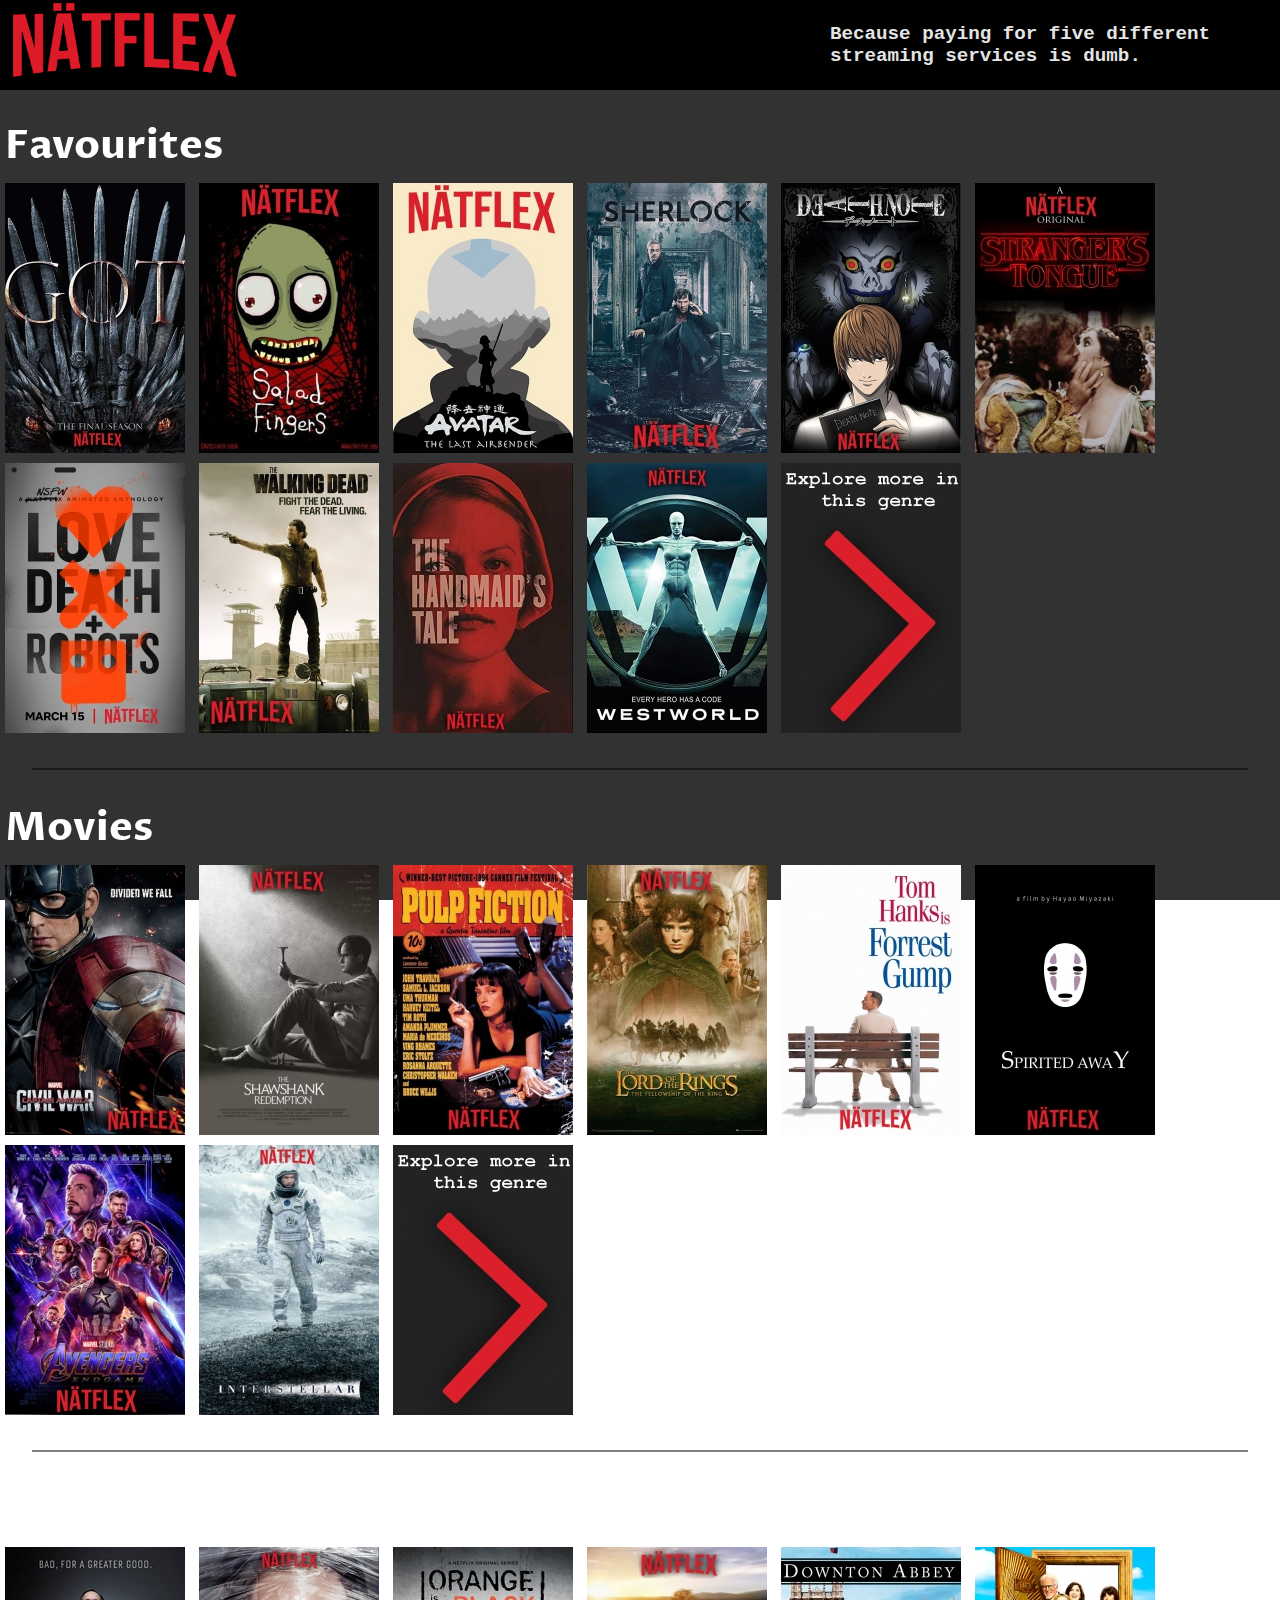
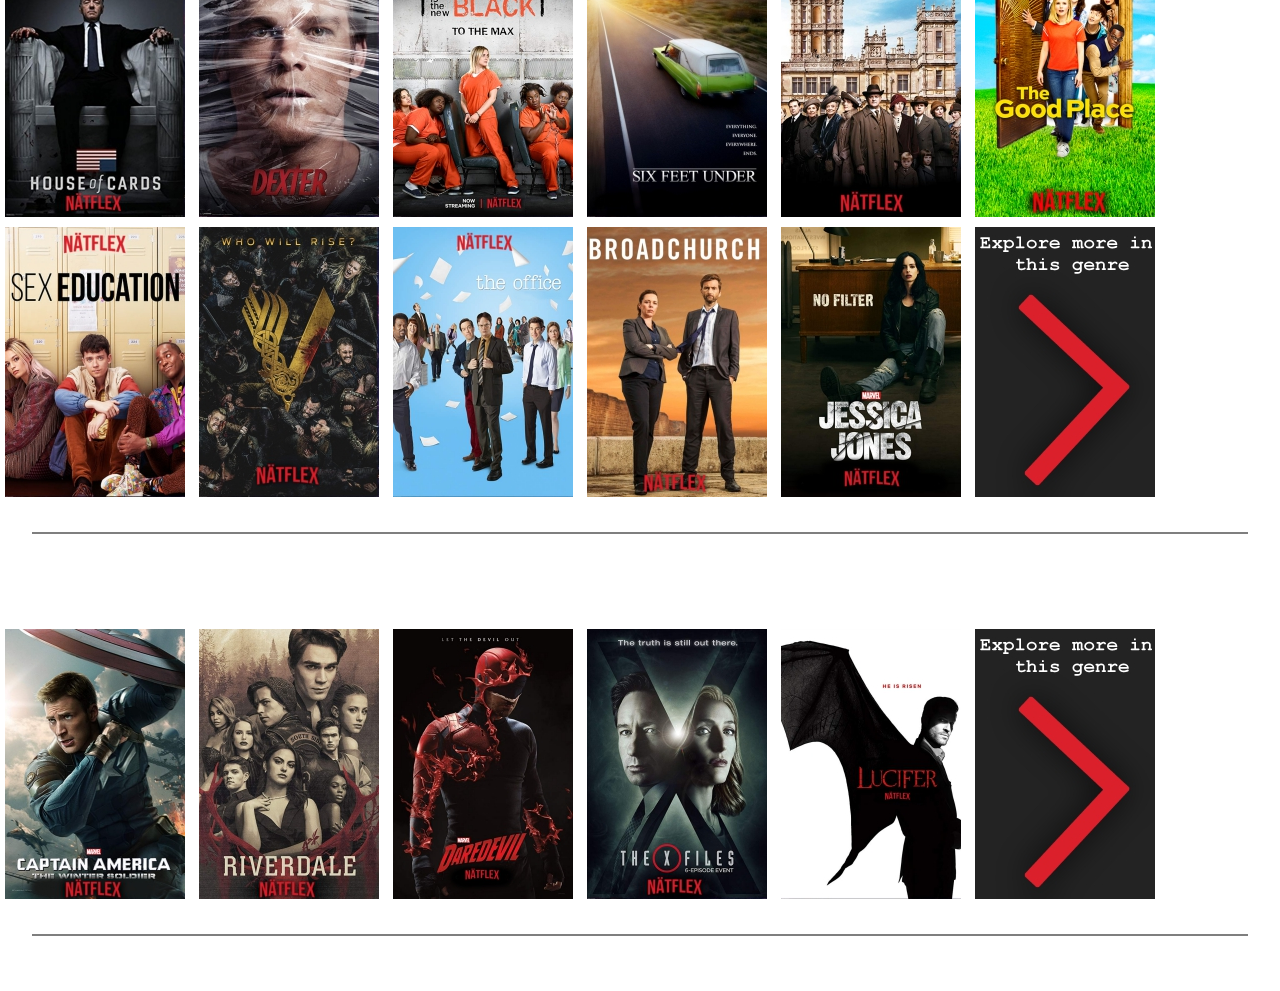
==== commit 4fee963d: "added more info and started the base for a mobile pop up info window" ====
--- a/site/index.html
+++ b/site/index.html
@@ -4,17 +4,24 @@
     <meta charset="UTF-8">
     <meta name="viewport" content="width=device-width, initial-scale=1.0">
     <meta http-equiv="X-UA-Compatible" content="ie=edge">
-    <link rel="stylesheet" href="css/main_mini.css">
+    <link rel="stylesheet" href="css/main.css">
     <link rel="icon" href="img/Nätflex N.png">
     <link href="https://fonts.googleapis.com/icon?family=Material+Icons" rel="stylesheet">
-    <link href="https://fonts.googleapis.com/css?family=Tenor+Sans" rel="stylesheet">
+    <link href="https://fonts.googleapis.com/css?family=Open+Sans&display=swap" rel="stylesheet">
+    <link href="https://fonts.googleapis.com/css?family=Proza+Libre&display=swap" rel="stylesheet">
+    <link rel="stylesheet" href="https://cdnjs.cloudflare.com/ajax/libs/font-awesome/4.7.0/css/font-awesome.min.css">
     <title>Nätflex</title>
 </head>
-<body>
+<body onresize="screenSize()" onload="screenSize()">
     <div class="wrapper">
 
+        <div class="cover"></div>
+        <div class="popup_descr">
+            hello
+        </div>
+
         <header>
-            <div class="logo"></div>
+            <a href="index.html" id="logo"></a>
             <h1>Because paying for five different streaming services is dumb.</h1>
         </header>
 
@@ -23,91 +30,210 @@
                 <h1>Favourites</h1>   
             </div>
             <div class="content-box">
-                <div class="boxy" id="game_of_thrones">
-                    <div class="info"> 
-                        <i class="material-icons">info</i>
-                        <div class="description">
-                            <p>Nine noble families fight for control over the mythical lands of Westeros, while an ancient enemy returns after being dormant for thousands of years.</p>
-                        </div>
-                    </div>
-                </div>
-                <div class="boxy" id="salad_fingers">
-                    <div class="info"> 
-                        <i class="material-icons">info</i>
-                        <div class="description">
-                            <p>The surreal life of Salad Fingers, an unknown creature living in an apocalyptic wasteland.</p>
-                        </div>
-                    </div>
-                </div>
-                <div class="boxy" id="avatar_the_last_airbender">
-                    <div class="info"> 
-                        <i class="material-icons">info</i>
-                        <div class="description">
-                            <p>In a war-torn world of elemental magic, a young boy reawakens to undertake a dangerous mystic quest to fulfill his destiny as the Avatar, and bring peace to the world.</p>
-                        </div>
-                    </div>
-                </div>
-                <div class="boxy" id="sherlock">
-                    <div class="info"> 
-                        <i class="material-icons">info</i>
-                        <div class="description">
-                            <p>A modern update finds the famous sleuth and his doctor partner solving crime in 21st century London.</p>
-                        </div>
-                    </div>
-                </div>
-                <div class="boxy" id="death_note">
-                    <div class="info"> 
-                        <i class="material-icons">info</i>
-                        <div class="description">
-                            <p>An intelligent high school student goes on a secret crusade to eliminate criminals from the world after discovering a notebook capable of killing anyone whose name is written into it.</p>
-                        </div>
-                    </div>
-                </div>
-                <div class="boxy" id="strangers_tongue"> <!-- do it for the meme-->
-                    <div class="info"> 
-                        <i class="material-icons">info</i>
-                        <div class="description">
-                            <p>The award-winning Nätflex original, Stranger's Tongue tells the story of love, betrayal, trust and strangers.</p>
-                        </div>
-                    </div>
-                </div> 
-                <div class="boxy" id="love_death_robots">
-                    <div class="info"> 
-                        <i class="material-icons">info</i>
-                        <div class="description">
-                            <p>A collection of animated short stories that span various genres including science fiction, fantasy, horror and comedy.</p>
-                        </div>
-                    </div>
-                </div>
-                <div class="boxy" id="the_walking_dead">
-                    <div class="info"> 
-                        <i class="material-icons">info</i>
-                        <div class="description">
-                            <p>Sheriff Deputy Rick Grimes wakes up from a coma to learn the world is in ruins, and must lead a group of survivors to stay alive.</p>
-                        </div>
-                    </div>
-                </div>
-                <div class="boxy" id="the_handmaids_tale">
-                    <div class="info"> 
-                        <i class="material-icons">info</i>
-                        <div class="description">
-                            <p>Set in a dystopian future, a woman is forced to live as a concubine under a fundamentalist theocratic dictatorship.</p>
-                        </div>
-                    </div>
-                </div>
-                <div class="boxy" id="westworld">
-                    <div class="info"> 
-                        <i class="material-icons">info</i>
-                        <div class="description">
-                            <p>Set at the intersection of the near future and the reimagined past, explore a world in which every human appetite can be indulged without consequence.</p>
-                        </div>
-                    </div>
-                </div>
-
-                <div class="boxy" id="explore">
-                    <div class="info"> 
-                    </div>
-                </div>
+
+                <a href="" class="video_path" id="game_of_thrones.html">
+                    <div class="boxy" id="game_of_thrones" onclick=mobileDescription(game_of_thrones)>
+                        <div class="info"> 
+                            <i class="material-icons">info</i>
+                            <div class="description">
+                                <h2>Game of Thrones</h2>
+                                <p>Nine noble families fight for control over the mythical lands of Westeros, while an ancient enemy returns after being dormant for thousands of years.</p>
+                                <div class="rating">
+                                    <span class="fa fa-star" id="checked"></span>
+                                    <span class="fa fa-star" id="checked"></span>
+                                    <span class="fa fa-star" id="checked"></span>
+                                    <span class="fa fa-star" id="checked"></span>
+                                    <span class="fa fa-star">
+                                        <span class="fa fa-star five" id="halfstar"></span>
+                                    </span>
+                                </div>
+                            </div>
+                        </div>
+                    </div>
+                </a>
+                <a href="" class="video_path" id="salad_fingers.html">
+                    <div class="boxy" id="salad_fingers">
+                        <div class="info"> 
+                            <i class="material-icons">info</i>
+                            <div class="description">
+                                    <h2>Salad Fingers</h2>
+                                <p>The surreal life of Salad Fingers, an unknown creature living in an apocalyptic wasteland.</p>
+                                <div class="rating">
+                                    <span class="fa fa-star" id="checked"></span>
+                                    <span class="fa fa-star" id="checked"></span>
+                                    <span class="fa fa-star" id="checked"></span>
+                                    <span class="fa fa-star" id="checked"></span>
+                                    <span class="fa fa-star"></span>
+                                </div>
+                            </div>
+                        </div>
+                    </div>
+                </a>
+                <a href="" class="video_path" id="avatar_the_last_airbender.html">
+                    <div class="boxy" id="avatar_the_last_airbender">
+                        <div class="info"> 
+                            <i class="material-icons">info</i>
+                            <div class="description">
+                                <h2>Avatar: The last airbender</h2>
+                                <p>In a war-torn world of elemental magic, a young boy reawakens to undertake a dangerous mystic quest to fulfill his destiny as the Avatar, and bring peace to the world.</p>
+                                <div class="rating">
+                                    <span class="fa fa-star" id="checked"></span>
+                                    <span class="fa fa-star" id="checked"></span>
+                                    <span class="fa fa-star" id="checked"></span>
+                                    <span class="fa fa-star" id="checked"></span>
+                                    <span class="fa fa-star">
+                                        <span class="fa fa-star five" id="halfstar"></span>
+                                    </span>
+                                </div>
+                            </div>
+                        </div>
+                    </div>
+                </a>
+                <a href="" class="video_path" id="sherlock.html">
+                    <div class="boxy" id="sherlock">
+                        <div class="info"> 
+                            <i class="material-icons">info</i>
+                            <div class="description">
+                                <h2>Sherlock</h2>
+                                <p>A modern update finds the famous sleuth and his doctor partner solving crime in 21st century London.</p>
+                                <div class="rating">
+                                    <span class="fa fa-star" id="checked"></span>
+                                    <span class="fa fa-star" id="checked"></span>
+                                    <span class="fa fa-star" id="checked"></span>
+                                    <span class="fa fa-star" id="checked"></span>
+                                    <span class="fa fa-star">
+                                        <span class="fa fa-star five" id="halfstar"></span>
+                                    </span>
+                                </div>
+                            </div>
+                        </div>
+                    </div>
+                </a>
+                <a href="" class="video_path" id="death_note.html">
+                    <div class="boxy" id="death_note">
+                        <div class="info"> 
+                            <i class="material-icons">info</i>
+                            <div class="description">
+                                <h2>Death Note</h2>
+                                <p>An intelligent high school student goes on a secret crusade to eliminate criminals from the world after discovering a notebook capable of killing anyone whose name is written into it.</p>
+                                <div class="rating">
+                                    <span class="fa fa-star" id="checked"></span>
+                                    <span class="fa fa-star" id="checked"></span>
+                                    <span class="fa fa-star" id="checked"></span>
+                                    <span class="fa fa-star" id="checked"></span>
+                                    <span class="fa fa-star">
+                                        <span class="fa fa-star five" id="halfstar"></span>
+                                    </span>
+                                </div>
+                            </div>
+                        </div>
+                    </div>
+                </a>
+                <a href="" class="video_path" id="strangers_tongue.html">
+                    <div class="boxy" id="strangers_tongue"> <!-- do it for the meme-->
+                        <div class="info"> 
+                            <i class="material-icons">info</i>
+                            <div class="description">
+                                <h2>Stranger's Tongue</h2>
+                                <p>The award-winning Nätflex original, Stranger's Tongue tells the story of love, betrayal, trust and strangers.</p>
+                                <div class="rating">
+                                    <span class="fa fa-star" id="checked"></span>
+                                    <span class="fa fa-star" id="checked"></span>
+                                    <span class="fa fa-star" id="checked"></span>
+                                    <span class="fa fa-star" id="checked"></span>
+                                    <span class="fa fa-star" id="checked"></span>
+                                </div>
+                            </div>
+                        </div>
+                    </div> 
+                </a>
+                <a href="" class="video_path" id="love_death_robots.html">
+                    <div class="boxy" id="love_death_robots">
+                        <div class="info"> 
+                            <i class="material-icons">info</i>
+                            <div class="description">
+                                <h2>Love, Death, Robots</h2>
+                                <p>A collection of animated short stories that span various genres including science fiction, fantasy, horror and comedy.</p>
+                                <div class="rating">
+                                    <span class="fa fa-star" id="checked"></span>
+                                    <span class="fa fa-star" id="checked"></span>
+                                    <span class="fa fa-star" id="checked"></span>
+                                    <span class="fa fa-star" id="checked"></span>
+                                    <span class="fa fa-star" >
+                                        <span class="fa fa-star five" id="halfstar"></span>
+                                    </span>
+                                </div>
+                            </div>
+                        </div>
+                    </div>
+                </a>
+                <a href="" class="video_path" id="the_walking_dead.html">
+                    <div class="boxy" id="the_walking_dead">
+                        <div class="info"> 
+                            <i class="material-icons">info</i>
+                            <div class="description">
+                                <h2>The Walking Dead</h2>
+                                <p>Sheriff Deputy Rick Grimes wakes up from a coma to learn the world is in ruins, and must lead a group of survivors to stay alive.</p>
+                                <div class="rating">
+                                    <span class="fa fa-star" id="checked"></span>
+                                    <span class="fa fa-star" id="checked"></span>
+                                    <span class="fa fa-star" id="checked"></span>
+                                    <span class="fa fa-star" id="checked"></span>
+                                    <span class="fa fa-star"></span>
+                                </div>
+                            </div>
+                        </div>
+                    </div>
+                </a>
+                <a href="" class="video_path" id="the_handmaids_tale.html">
+                    <div class="boxy" id="the_handmaids_tale">
+                        <div class="info"> 
+                            <i class="material-icons">info</i>
+                            <div class="description">
+                                <h2>The Handmaid's Tale</h2>
+                                <p>Set in a dystopian future, a woman is forced to live as a concubine under a fundamentalist theocratic dictatorship.</p>
+                                <div class="rating">
+                                    <span class="fa fa-star" id="checked"></span>
+                                    <span class="fa fa-star" id="checked"></span>
+                                    <span class="fa fa-star" id="checked"></span>
+                                    <span class="fa fa-star" id="checked"></span>
+                                    <span class="fa fa-star">
+                                            <span class="fa fa-star five" id="halfstar"></span>
+                                    </span>
+                                </div>
+                            </div>
+                        </div>
+                    </div>
+                </a>
+                <a href="" class="video_path" id="westworld.html">
+                    <div class="boxy" id="westworld">
+                        <div class="info"> 
+                            <i class="material-icons">info</i>
+                            <div class="description">
+                                <h2>Westworld</h2>
+                                <p>Set at the intersection of the near future and the reimagined past, explore a world in which every human appetite can be indulged without consequence.</p>
+                                <div class="rating">
+                                    <span class="fa fa-star" id="checked"></span>
+                                    <span class="fa fa-star" id="checked"></span>
+                                    <span class="fa fa-star" id="checked"></span>
+                                    <span class="fa fa-star" id="checked"></span>
+                                    <span class="fa fa-star">
+                                        <span class="fa fa-star five" id="halfstar"></span>
+                                    </span>
+                                </div>
+                            </div>
+                        </div>
+                    </div>
+                </a>
+
+                <a href="">
+                    <div class="boxy" id="explore">
+                        <div class="info"> 
+                            <i class="material-icons" id="empty">info</i> 
+                        </div>
+                    </div>
+                </a>
+
             </div>
             <div class="splitter"></div>
 
@@ -115,75 +241,172 @@
                 <h1>Movies</h1>   
             </div>
             <div class="content-box">
-                <div class="boxy" id="civil_war">
-                    <div class="info"> 
-                        <i class="material-icons">info</i>
-                        <div class="description">
-                            <p>Political involvement in the Avengers' affairs causes a rift between Captain America and Iron Man.</p>
-                        </div>
-                    </div>
-                </div>
-                <div class="boxy" id="shawshank_redemption">
-                    <div class="info"> 
-                        <i class="material-icons">info</i>
-                        <div class="description">
-                            <p>Two imprisoned men bond over a number of years, finding solace and eventual redemption through acts of common decency.</p>
-                        </div>
-                    </div>
-                </div>
-                <div class="boxy" id="pulp_fiction">
-                    <div class="info"> 
-                        <i class="material-icons">info</i>
-                        <div class="description">
-                            <p>The lives of two mob hitmen, a boxer, a gangster & his wife, and a pair of diner bandits intertwine in four tales of violence and redemption.</p>
-                        </div>
-                    </div>
-                </div>
-                <div class="boxy" id="lord_of_the_rings">
-                    <div class="info"> 
-                        <i class="material-icons">info</i>
-                        <div class="description">
-                            <p>A meek Hobbit from the Shire and eight companions set out on a journey to destroy the powerful One Ring and save Middle-earth from the Dark Lord Sauron.</p>
-                        </div>
-                    </div>
-                </div>
-                <div class="boxy" id="forrest_gump">
-                    <div class="info"> 
-                        <i class="material-icons">info</i>
-                        <div class="description">
-                            <p>The presidencies of Kennedy and Johnson, the events of Vietnam, Watergate, and other history unfold through the perspective of an Alabama man with an IQ of 75.</p>
-                        </div>
-                    </div>
-                </div>
-                <div class="boxy" id="spirited_away">
-                    <div class="info"> 
-                        <i class="material-icons">info</i>
-                        <div class="description">
-                            <p>During her family's move to the suburbs, a sullen 10-year-old girl wanders into a world ruled by gods, witches, and spirits, and where humans are changed into beasts.</p>
-                        </div>
-                    </div>
-                </div>
-                <div class="boxy" id="avengers_endgame">
-                    <div class="info"> 
-                        <i class="material-icons">info</i>
-                        <div class="description">
-                            <p>After the devastating events of Avengers: Infinity War, the universe is in ruins. With the help of remaining allies, the Avengers assemble once more in order to undo Thanos' actions and restore order to the universe.</p>
-                        </div>
-                    </div>
-                </div>
-                <div class="boxy" id="interstellar">
-                    <div class="info"> 
-                        <i class="material-icons">info</i>
-                        <div class="description">
-                            <p>A team of explorers travel through a wormhole in space in an attempt to ensure humanity's survival.</p>
-                        </div>
-                    </div>
-                </div>
-                
-                <div class="boxy" id="explore">
-                    <div class="info"> 
-                    </div>
-                </div>
+
+                <a href="" class="video_path" id="civil_war.html">
+                    <div class="boxy" id="civil_war">
+                        <div class="info"> 
+                            <i class="material-icons">info</i>
+                            <div class="description">
+                                <h2>Captain America: Civil War</h2>
+                                <p>Political involvement in the Avengers' affairs causes a rift between Captain America and Iron Man.</p>
+                                <div class="rating">
+                                    <span class="fa fa-star" id="checked"></span>
+                                    <span class="fa fa-star" id="checked"></span>
+                                    <span class="fa fa-star" id="checked"></span>
+                                    <span class="fa fa-star" id="checked"></span>
+                                    <span class="fa fa-star" id="checked"></span>
+                                </div>
+                            </div>
+                        </div>
+                    </div>
+                </a>
+                <a href="" class="video_path" id="shawshank_redemption.html">
+                    <div class="boxy" id="shawshank_redemption">
+                        <div class="info"> 
+                            <i class="material-icons">info</i>
+                            <div class="description">
+                                <h2>Shawshank Redemption</h2>
+                                <p>Two imprisoned men bond over a number of years, finding solace and eventual redemption through acts of common decency.</p>
+                                <div class="rating">
+                                    <span class="fa fa-star" id="checked"></span>
+                                    <span class="fa fa-star" id="checked"></span>
+                                    <span class="fa fa-star" id="checked"></span>
+                                    <span class="fa fa-star" id="checked"></span>
+                                    <span class="fa fa-star">
+                                        <span class="fa fa-star five" id="halfstar"></span>
+                                    </span>
+                                </div>
+                            </div>
+                        </div>
+                    </div>
+                </a>
+                <a href="" class="video_path" id="pulp_fiction.html">
+                    <div class="boxy" id="pulp_fiction">
+                        <div class="info"> 
+                            <i class="material-icons">info</i>
+                            <div class="description">
+                                <h2>Pulp Fiction</h2>
+                                <p>The lives of two mob hitmen, a boxer, a gangster & his wife, and a pair of diner bandits intertwine in four tales of violence and redemption.</p>
+                                <div class="rating">
+                                    <span class="fa fa-star" id="checked"></span>
+                                    <span class="fa fa-star" id="checked"></span>
+                                    <span class="fa fa-star" id="checked"></span>
+                                    <span class="fa fa-star" id="checked"></span>
+                                    <span class="fa fa-star">
+                                        <span class="fa fa-star five" id="halfstar"></span>
+                                    </span>
+                                </div>
+                            </div>
+                        </div>
+                    </div>
+                </a>
+                <a href="" class="video_path" id="lord_of_the_rings.html">
+                    <div class="boxy" id="lord_of_the_rings">
+                        <div class="info"> 
+                            <i class="material-icons">info</i>
+                            <div class="description">
+                                <h2>Lord of the Rings: The Fellowship of the Ring</h2>
+                                <p>A meek Hobbit from the Shire and eight companions set out on a journey to destroy the powerful One Ring and save Middle-earth from the Dark Lord Sauron.</p>
+                                <div class="rating">
+                                    <span class="fa fa-star" id="checked"></span>
+                                    <span class="fa fa-star" id="checked"></span>
+                                    <span class="fa fa-star" id="checked"></span>
+                                    <span class="fa fa-star" id="checked"></span>
+                                    <span class="fa fa-star">
+                                        <span class="fa fa-star five" id="halfstar"></span>
+                                    </span>
+                                </div>
+                            </div>
+                        </div>
+                    </div>
+                </a>
+                <a href="" class="video_path" id="forrest_gump.html">
+                    <div class="boxy" id="forrest_gump">
+                        <div class="info"> 
+                            <i class="material-icons">info</i>
+                            <div class="description">
+                                <h2>Forrest Gump</h2>
+                                <p>The presidencies of Kennedy and Johnson, the events of Vietnam, Watergate, and other history unfold through the perspective of an Alabama man with an IQ of 75.</p>
+                                <div class="rating">
+                                    <span class="fa fa-star" id="checked"></span>
+                                    <span class="fa fa-star" id="checked"></span>
+                                    <span class="fa fa-star" id="checked"></span>
+                                    <span class="fa fa-star" id="checked"></span>
+                                    <span class="fa fa-star">
+                                        <span class="fa fa-star five" id="halfstar"></span>
+                                    </span>
+                                </div>
+                            </div>
+                        </div>
+                    </div>
+                </a>
+                <a href="" class="video_path" id="spirited_away.html">
+                    <div class="boxy" id="spirited_away">
+                        <div class="info"> 
+                            <i class="material-icons">info</i>
+                            <div class="description">
+                                <h2>Sprited Away</h2>
+                                <p>During her family's move to the suburbs, a sullen 10-year-old girl wanders into a world ruled by gods, witches, and spirits, and where humans are changed into beasts.</p>
+                                <div class="rating">
+                                    <span class="fa fa-star" id="checked"></span>
+                                    <span class="fa fa-star" id="checked"></span>
+                                    <span class="fa fa-star" id="checked"></span>
+                                    <span class="fa fa-star" id="checked"></span>
+                                    <span class="fa fa-star">
+                                        <span class="fa fa-star five" id="halfstar"></span>
+                                    </span>
+                                </div>
+                            </div>
+                        </div>
+                    </div>
+                </a>
+                <a href="" class="video_path" id="avengers_endgame.html">
+                    <div class="boxy" id="avengers_endgame">
+                        <div class="info"> 
+                            <i class="material-icons">info</i>
+                            <div class="description">
+                                <h2>Avengers: Endgame</h2>
+                                <p>After the devastating events of Avengers: Infinity War, the universe is in ruins. With the help of remaining allies, the Avengers assemble once more in order to undo Thanos' actions and restore order to the universe.</p>
+                                <div class="rating">
+                                    <span class="fa fa-star" id="checked"></span>
+                                    <span class="fa fa-star" id="checked"></span>
+                                    <span class="fa fa-star" id="checked"></span>
+                                    <span class="fa fa-star" id="checked"></span>
+                                    <span class="fa fa-star" id="checked"></span>
+                                </div>
+                            </div>
+                        </div>
+                    </div>
+                </a>
+                <a href="" class="video_path" id="interstellar.html">
+                    <div class="boxy" id="interstellar">
+                        <div class="info"> 
+                            <i class="material-icons">info</i>
+                            <div class="description">
+                                <h2>Interstellar</h2>
+                                <p>A team of explorers travel through a wormhole in space in an attempt to ensure humanity's survival.</p>
+                                <div class="rating">
+                                    <span class="fa fa-star" id="checked"></span>
+                                    <span class="fa fa-star" id="checked"></span>
+                                    <span class="fa fa-star" id="checked"></span>
+                                    <span class="fa fa-star" id="checked"></span>
+                                    <span class="fa fa-star">
+                                        <span class="fa fa-star five" id="halfstar"></span>
+                                    </span>
+                                </div>
+                            </div>
+                        </div>
+                    </div>
+                </a>
+
+                <a href="">
+                    <div class="boxy" id="explore">
+                        <div class="info"> 
+                            <i class="material-icons" id="empty">info</i> 
+                        </div>
+                    </div>
+                </a>
+
             </div>
             <div class="splitter"></div>
 
@@ -191,100 +414,226 @@
                 <h1>Series</h1>   
             </div>
             <div class="content-box">
-                <div class="boxy" id="house_of_cards">
-                    <div class="info"> 
-                        <i class="material-icons">info</i>
-                        <div class="description">
-                            <p>A Congressman works with his equally conniving wife to exact revenge on the people who betrayed him.</p>
-                        </div>
-                    </div>
-                </div>
-                <div class="boxy" id="dexter">
-                    <div class="info"> 
-                        <i class="material-icons">info</i>
-                        <div class="description">
-                            <p>By day, mild-mannered Dexter is a blood-spatter analyst for the Miami police. But at night, he is a serial killer who only targets other murderers.</p>
-                        </div>
-                    </div>
-                </div>
-                <div class="boxy" id="orange_is_the_new_black">
-                    <div class="info"> 
-                        <i class="material-icons">info</i>
-                        <div class="description">
-                            <p>Convicted of a decade old crime of transporting drug money to an ex-girlfriend, normally law-abiding Piper Chapman is sentenced to a year and a half behind bars to face the reality of how life-changing prison can really be.</p>
-                        </div>
-                    </div>
-                </div>
-                <div class="boxy" id="six_feet_under">
-                    <div class="info"> 
-                        <i class="material-icons">info</i>
-                        <div class="description">
-                            <p>A chronicle of the lives of a dysfunctional family who run an independent funeral home in Los Angeles.</p>
-                        </div>
-                    </div>
-                </div>
-                <div class="boxy" id="downton_abbey">
-                    <div class="info"> 
-                        <i class="material-icons">info</i>
-                        <div class="description">
-                            <p>A chronicle of the lives of the British aristocratic Crawley family and their servants in the early 20th Century.</p>
-                        </div>
-                    </div>
-                </div>
-                <div class="boxy" id="the_good_place">
-                    <div class="info"> 
-                        <i class="material-icons">info</i>
-                        <div class="description">
-                            <p>Four people and their otherworldly frienemy struggle in the afterlife to define what it means to be good.</p>
-                        </div>
-                    </div>
-                </div>
-                <div class="boxy" id="sex_education">
-                    <div class="info"> 
-                        <i class="material-icons">info</i>
-                        <div class="description">
-                            <p>A teenage boy with a sex therapist mother teams up with a high school classmate to set up an underground sex therapy clinic at school.</p>
-                        </div>
-                    </div>
-                </div>
-                <div class="boxy" id="vikings">
-                    <div class="info"> 
-                        <i class="material-icons">info</i>
-                        <div class="description">
-                            <p>Vikings transports us to the brutal and mysterious world of Ragnar Lothbrok, a Viking warrior and farmer who yearns to explore - and raid - the distant shores across the ocean.</p>
-                        </div>
-                    </div>
-                </div>
-                <div class="boxy" id="the_office">
-                    <div class="info"> 
-                        <i class="material-icons">info</i>
-                        <div class="description">
-                            <p>A mockumentary on a group of typical office workers, where the workday consists of ego clashes, inappropriate behavior, and tedium.</p>
-                        </div>
-                    </div>
-                </div>
-                <div class="boxy" id="broadchurch">
-                    <div class="info"> 
-                        <i class="material-icons">info</i>
-                        <div class="description">
-                            <p>The murder of a young boy in a small coastal town brings a media frenzy, which threatens to tear the community apart.</p>
-                        </div>
-                    </div>
-                </div>
-                <div class="boxy" id="jessica_jones">
-                    <div class="info"> 
-                        <i class="material-icons">info</i>
-                        <div class="description">
-                            <p>Following the tragic end of her brief superhero career, Jessica Jones tries to rebuild her life as a private investigator, dealing with cases involving people with remarkable abilities in New York City.</p>
-                        </div>
-                    </div>
-                </div>
+
+                <a href="" class="video_path" id="house_of_cards.html">
+                    <div class="boxy" id="house_of_cards">
+                        <div class="info"> 
+                            <i class="material-icons">info</i>
+                            <div class="description">
+                                <h2>House of Cards</h2>
+                                <p>A Congressman works with his equally conniving wife to exact revenge on the people who betrayed him.</p>
+                                <div class="rating">
+                                    <span class="fa fa-star" id="checked"></span>
+                                    <span class="fa fa-star" id="checked"></span>
+                                    <span class="fa fa-star" id="checked"></span>
+                                    <span class="fa fa-star" id="checked"></span>
+                                    <span class="fa fa-star">
+                                        <span class="fa fa-star five" id="halfstar"></span>
+                                    </span>
+                                </div>
+                            </div>
+                        </div>
+                    </div>
+                </a>
+                <a href="" class="video_path" id="dexter.html">
+                    <div class="boxy" id="dexter">
+                        <div class="info"> 
+                            <i class="material-icons">info</i>
+                            <div class="description">
+                                <h2>Dexter</h2>
+                                <p>By day, mild-mannered Dexter is a blood-spatter analyst for the Miami police. But at night, he is a serial killer who only targets other murderers.</p>
+                                <div class="rating">
+                                    <span class="fa fa-star" id="checked"></span>
+                                    <span class="fa fa-star" id="checked"></span>
+                                    <span class="fa fa-star" id="checked"></span>
+                                    <span class="fa fa-star" id="checked"></span>
+                                    <span class="fa fa-star">
+                                        <span class="fa fa-star five" id="halfstar"></span>
+                                    </span>
+                                </div>
+                            </div>
+                        </div>
+                    </div>
+                </a>
+                <a href="" class="video_path" id="orange_is_the_new_black.html">
+                    <div class="boxy" id="orange_is_the_new_black">
+                        <div class="info"> 
+                            <i class="material-icons">info</i>
+                            <div class="description">
+                                <h2>Orange is the new Black</h2>
+                                <p>Convicted of a decade old crime of transporting drug money to an ex-girlfriend, normally law-abiding Piper Chapman is sentenced to a year and a half behind bars to face the reality of how life-changing prison can really be.</p>
+                                <div class="rating">
+                                    <span class="fa fa-star" id="checked"></span>
+                                    <span class="fa fa-star" id="checked"></span>
+                                    <span class="fa fa-star" id="checked"></span>
+                                    <span class="fa fa-star" id="checked"></span>
+                                    <span class="fa fa-star"></span>
+                                </div>
+                            </div>
+                        </div>
+                    </div>
+                </a>
+                <a href="" class="video_path" id="six_feet_under.html">
+                    <div class="boxy" id="six_feet_under">
+                        <div class="info"> 
+                            <i class="material-icons">info</i>
+                            <div class="description">
+                                <h2>Six Feet Under</h2>
+                                <p>A chronicle of the lives of a dysfunctional family who run an independent funeral home in Los Angeles.</p>
+                                <div class="rating">
+                                    <span class="fa fa-star" id="checked"></span>
+                                    <span class="fa fa-star" id="checked"></span>
+                                    <span class="fa fa-star" id="checked"></span>
+                                    <span class="fa fa-star" id="checked"></span>
+                                    <span class="fa fa-star">
+                                        <span class="fa fa-star five" id="halfstar"></span>
+                                    </span>
+                                </div>
+                            </div>
+                        </div>
+                    </div>
+                </a>
+                <a href="" class="video_path" id="downton_abbey.html">
+                    <div class="boxy" id="downton_abbey">
+                        <div class="info"> 
+                            <i class="material-icons">info</i>
+                            <div class="description">
+                                <h2>Downton Abbey</h2>
+                                <p>A chronicle of the lives of the British aristocratic Crawley family and their servants in the early 20th Century.</p>
+                                <div class="rating">
+                                    <span class="fa fa-star" id="checked"></span>
+                                    <span class="fa fa-star" id="checked"></span>
+                                    <span class="fa fa-star" id="checked"></span>
+                                    <span class="fa fa-star" id="checked"></span>
+                                    <span class="fa fa-star">
+                                        <span class="fa fa-star five" id="halfstar"></span>
+                                    </span>
+                                </div>
+                            </div>
+                        </div>
+                    </div>
+                </a>
+                <a href="" class="video_path" id="the_good_place.html">
+                    <div class="boxy" id="the_good_place">
+                        <div class="info"> 
+                            <i class="material-icons">info</i>
+                            <div class="description">
+                                <h2>The Good Place</h2>
+                                <p>Four people and their otherworldly frienemy struggle in the afterlife to define what it means to be good.</p>
+                                <div class="rating">
+                                    <span class="fa fa-star" id="checked"></span>
+                                    <span class="fa fa-star" id="checked"></span>
+                                    <span class="fa fa-star" id="checked"></span>
+                                    <span class="fa fa-star" id="checked"></span>
+                                    <span class="fa fa-star"></span>
+                                </div>
+                            </div>
+                        </div>
+                    </div>
+                </a>
+                <a href="" class="video_path" id="sex_education.html">
+                    <div class="boxy" id="sex_education">
+                        <div class="info"> 
+                            <i class="material-icons">info</i>
+                            <div class="description">
+                                <h2>Sex Education</h2>
+                                <p>A teenage boy with a sex therapist mother teams up with a high school classmate to set up an underground sex therapy clinic at school.</p>
+                                <div class="rating">
+                                    <span class="fa fa-star" id="checked"></span>
+                                    <span class="fa fa-star" id="checked"></span>
+                                    <span class="fa fa-star" id="checked"></span>
+                                    <span class="fa fa-star" id="checked"></span>
+                                    <span class="fa fa-star"></span>
+                                </div>
+                            </div>
+                        </div>
+                    </div>
+                </a>
+                <a href="" class="video_path" id="vikings.html">
+                    <div class="boxy" id="vikings">
+                        <div class="info"> 
+                            <i class="material-icons">info</i>
+                            <div class="description">
+                                <h2>Vikings</h2>
+                                <p>Vikings transports us to the brutal and mysterious world of Ragnar Lothbrok, a Viking warrior and farmer who yearns to explore - and raid - the distant shores across the ocean.</p>
+                                <div class="rating">
+                                    <span class="fa fa-star" id="checked"></span>
+                                    <span class="fa fa-star" id="checked"></span>
+                                    <span class="fa fa-star" id="checked"></span>
+                                    <span class="fa fa-star" id="checked"></span>
+                                    <span class="fa fa-star">
+                                        <span class="fa fa-star five" id="halfstar"></span>
+                                    </span>
+                                </div>
+                            </div>
+                        </div>
+                    </div>
+                </a>
+                <a href="" class="video_path" id="the_office.html">
+                    <div class="boxy" id="the_office">
+                        <div class="info"> 
+                            <i class="material-icons">info</i>
+                            <div class="description">
+                                <h2>The Office</h2>
+                                <p>A mockumentary on a group of typical office workers, where the workday consists of ego clashes, inappropriate behavior, and tedium.</p>
+                                <div class="rating">
+                                    <span class="fa fa-star" id="checked"></span>
+                                    <span class="fa fa-star" id="checked"></span>
+                                    <span class="fa fa-star" id="checked"></span>
+                                    <span class="fa fa-star" id="checked"></span>
+                                    <span class="fa fa-star">
+                                        <span class="fa fa-star five" id="halfstar"></span>
+                                    </span>
+                                </div>
+                            </div>
+                        </div>
+                    </div>
+                </a>
+                <a href="" class="video_path" id="broadchurch.html">
+                    <div class="boxy" id="broadchurch">
+                        <div class="info"> 
+                            <i class="material-icons">info</i>
+                            <div class="description">
+                                <h2>Broadchurch</h2>
+                                <p>The murder of a young boy in a small coastal town brings a media frenzy, which threatens to tear the community apart.</p>
+                                <div class="rating">
+                                    <span class="fa fa-star" id="checked"></span>
+                                    <span class="fa fa-star" id="checked"></span>
+                                    <span class="fa fa-star" id="checked"></span>
+                                    <span class="fa fa-star" id="checked"></span>
+                                    <span class="fa fa-star"></span>
+                                </div>
+                            </div>
+                        </div>
+                    </div>
+                </a>
+                <a href="" class="video_path" id="jessica_jones.html">
+                    <div class="boxy" id="jessica_jones">
+                        <div class="info"> 
+                            <i class="material-icons">info</i>
+                            <div class="description">
+                                <h2>Jessica Jones</h2>
+                                <p>Following the tragic end of her brief superhero career, Jessica Jones tries to rebuild her life as a private investigator, dealing with cases involving people with remarkable abilities in New York City.</p>
+                                <div class="rating">
+                                    <span class="fa fa-star" id="checked"></span>
+                                    <span class="fa fa-star" id="checked"></span>
+                                    <span class="fa fa-star" id="checked"></span>
+                                    <span class="fa fa-star" id="checked"></span>
+                                    <span class="fa fa-star"></span>
+                                </div>
+                            </div>
+                        </div>
+                    </div>
+                </a>
                 
-
-                <div class="boxy" id="explore">
-                    <div class="info"> 
-                    </div>
-                </div>
+                <a href="">
+                    <div class="boxy" id="explore">
+                        <div class="info"> 
+                            <i class="material-icons" id="empty">info</i> 
+                        </div>
+                    </div>
+                </a>
+
             </div>
             <div class="splitter"></div>
             
@@ -292,52 +641,112 @@
                 <h1>Drama</h1>   
             </div>
             <div class="content-box">
-                <div class="boxy" id="catws">
-                    <div class="info"> 
-                        <i class="material-icons">info</i>
-                        <div class="description">
-                            <p>As Steve Rogers struggles to embrace his role in the modern world, he teams up with a fellow Avenger and S.H.I.E.L.D agent, Black Widow, to battle a new threat from history: an assassin known as the Winter Soldier.</p>
-                        </div>
-                    </div>
-                </div>
-                <div class="boxy" id="riverdale">
-                    <div class="info"> 
-                        <i class="material-icons">info</i>
-                        <div class="description">
-                            <p>While navigating the troubled waters of romance, school and family, Archie and his gang become entangled in dark Riverdale mysteries.</p>
-                        </div>
-                    </div>
-                </div>
-                <div class="boxy" id="daredevil">
-                    <div class="info"> 
-                        <i class="material-icons">info</i>
-                        <div class="description">
-                            <p>A blind lawyer by day, vigilante by night. Matt Murdock fights the crime of New York as Daredevil.</p>
-                        </div>
-                    </div>
-                </div>
-                <div class="boxy" id="x-files">
-                    <div class="info"> 
-                        <i class="material-icons">info</i>
-                        <div class="description">
-                            <p>Two F.B.I. Agents, Fox Mulder the believer and Dana Scully the skeptic, investigate the strange and unexplained, while hidden forces work to impede their efforts.</p>
-                        </div>
-                    </div>
-                </div>
-                <div class="boxy" id="lucifer">
-                    <div class="info"> 
-                        <i class="material-icons">info</i>
-                        <div class="description">
-                            <p>Lucifer Morningstar has decided he's had enough of being the dutiful servant in Hell and decides to spend some time on Earth to better understand humanity. He settles in Los Angeles - the City of Angels.</p>
-                        </div>
-                    </div>
-                </div>
+
+                <a href="" class="video_path" id="catws.html">
+                    <div class="boxy" id="catws">
+                        <div class="info"> 
+                            <i class="material-icons">info</i>
+                            <div class="description">
+                                <h2>Captain America: The Winter Soldier</h2>
+                                <p>As Steve Rogers struggles to embrace his role in the modern world, he teams up with a fellow Avenger and S.H.I.E.L.D agent, Black Widow, to battle a new threat from history: an assassin known as the Winter Soldier.</p>
+                                <div class="rating">
+                                    <span class="fa fa-star" id="checked"></span>
+                                    <span class="fa fa-star" id="checked"></span>
+                                    <span class="fa fa-star" id="checked"></span>
+                                    <span class="fa fa-star" id="checked"></span>
+                                    <span class="fa fa-star" id="checked"></span>
+                                </div>
+                            </div>
+                        </div>
+                    </div>
+                </a>
+                <a href="" class="video_path" id="riverdale.html">
+                    <div class="boxy" id="riverdale">
+                        <div class="info"> 
+                            <i class="material-icons">info</i>
+                            <div class="description">
+                                <h2>Riverdale</h2>
+                                <p>While navigating the troubled waters of romance, school and family, Archie and his gang become entangled in dark Riverdale mysteries.</p>
+                                <div class="rating">
+                                    <span class="fa fa-star" id="checked"></span>
+                                    <span class="fa fa-star" id="checked"></span>
+                                    <span class="fa fa-star" id="checked"></span>
+                                    <span class="fa fa-star">
+                                        <span class="fa fa-star five" id="halfstar"></span>
+                                    </span>
+                                    <span class="fa fa-star"></span>
+                                </div>
+                            </div>
+                        </div>
+                    </div>
+                </a>
+                <a href="" class="video_path" id="daredevil.html">
+                    <div class="boxy" id="daredevil">
+                        <div class="info"> 
+                            <i class="material-icons">info</i>
+                            <div class="description">
+                                <h2>Daredevil</h2>
+                                <p>A blind lawyer by day, vigilante by night. Matt Murdock fights the crime of New York as Daredevil.</p>
+                                <div class="rating">
+                                    <span class="fa fa-star" id="checked"></span>
+                                    <span class="fa fa-star" id="checked"></span>
+                                    <span class="fa fa-star" id="checked"></span>
+                                    <span class="fa fa-star" id="checked"></span>
+                                    <span class="fa fa-star">
+                                        <span class="fa fa-star five" id="halfstar"></span>
+                                    </span>
+                                </div>
+                            </div>
+                        </div>
+                    </div>
+                </a>
+                <a href="" class="video_path" id="x-files.html">
+                    <div class="boxy" id="x-files">
+                        <div class="info"> 
+                            <i class="material-icons">info</i>
+                            <div class="description">
+                                <h2>The X-Files</h2>
+                                <p>Two F.B.I. Agents, Fox Mulder the believer and Dana Scully the skeptic, investigate the strange and unexplained, while hidden forces work to impede their efforts.</p>
+                                <div class="rating">
+                                    <span class="fa fa-star" id="checked"></span>
+                                    <span class="fa fa-star" id="checked"></span>
+                                    <span class="fa fa-star" id="checked"></span>
+                                    <span class="fa fa-star" id="checked"></span>
+                                    <span class="fa fa-star">
+                                        <span class="fa fa-star five" id="halfstar"></span>
+                                    </span>
+                                </div>
+                            </div>
+                        </div>
+                    </div>
+                </a>
+                <a href="" class="video_path" id="lucifer.html">
+                    <div class="boxy" id="lucifer">
+                        <div class="info"> 
+                            <i class="material-icons">info</i>
+                            <div class="description">
+                                <h2>Lucifer</h2>
+                                <p>Lucifer Morningstar has decided he's had enough of being the dutiful servant in Hell and decides to spend some time on Earth to better understand humanity. He settles in Los Angeles - the City of Angels.</p>
+                                <div class="rating">
+                                    <span class="fa fa-star" id="checked"></span>
+                                    <span class="fa fa-star" id="checked"></span>
+                                    <span class="fa fa-star" id="checked"></span>
+                                    <span class="fa fa-star" id="checked"></span>
+                                    <span class="fa fa-star"></span>
+                                </div>
+                            </div>
+                        </div>
+                    </div>
+                </a>
             
-
-                <div class="boxy" id="explore">
-                    <div class="info"> 
-                    </div>
-                </div>
+                <a href="">
+                    <div class="boxy" id="explore">
+                        <div class="info"> 
+                            <i class="material-icons" id="empty">info</i> 
+                        </div>
+                    </div>
+                </a>
+
             </div>
             <div class="splitter"></div>
             
@@ -345,6 +754,7 @@
 
         <div class="back-deco"></div>
 
+        <script src="js/main.js"></script>
     </div>
 </body>
 </html>--- a/site/css/main.css
+++ b/site/css/main.css
@@ -0,0 +1,539 @@
+/* Animations */
+
+@keyframes fadein {
+    0% {opacity: 0; visibility: visible;} 
+    20% {opacity: 0;}
+    100% {opacity: 1;}
+}
+
+@keyframes fadeout {
+    0% {opacity: 1; visibility: visible;}
+    60% {opacity: 0; visibility: hidden;}
+}
+
+
+
+
+body {
+    margin: 0;
+    height: 100vh;
+}
+
+.wrapper{
+    height: 100vh;
+}
+
+header{
+    background-color: black;
+    height: 10%;
+    width: 100%;
+    position: fixed;
+    z-index: 100;
+    top: 0;
+    display: inline-flex;
+}
+
+header h1{
+    margin: 0;
+    font-family: 'Courier New', Courier, monospace;
+    font-size: 1.2rem;
+    color: rgb(228, 228, 228);
+    margin: auto;
+}
+
+#logo{
+    height: 90%;
+    width: inherit;
+    margin-right: inherit;
+    margin-left: 10px;
+    background-image: url("../img/Nätflex.png");
+    background-repeat: no-repeat;
+    background-size: contain;
+    background-position: left;
+}
+
+.scroll-area{
+    position: relative;
+    top: 10%;
+}
+
+.content-box{
+    display: block;
+}
+
+.boxy{
+    display: inline-flex;
+    height: 270px; /* A website pixel is apparently 1.5 of an image pixel...*/
+    width: 180px;
+    background-color: darkred;
+    margin: 5px;
+}
+
+.boxy:hover{
+    box-shadow: 0px 0px 20px 0px rgba(0, 0, 0, 0.5);
+}
+
+.info{
+    position: relative !important;
+    left: 10px;
+    top: 10px;
+    color: white;
+    text-shadow: 0px 0px 10px rgba(0,0,0,0.75);
+    font-size: 1.5rem !important;
+    width: 30px;
+    height: 30px;
+    visibility: hidden;
+    cursor: default;
+}
+
+/* For some reason, not having an info button shifts the images */
+#empty{
+    visibility: hidden;
+}
+
+.info:hover .description{
+    visibility: visible;
+    animation: fadein 0.3s forwards;
+}
+
+.info:not(:hover) .description{
+    animation: fadeout 0.5s forwards;
+}
+
+.description{
+    box-shadow: 0px 0px 20px 0px rgba(0, 0, 0, 0.5);
+    position: fixed;
+    width: 175px;
+    position: relative;
+    left: 0 !important;
+    visibility: hidden;
+    pointer-events: none !important;
+    background-color: rgba(255, 255, 255, 0.9);
+}
+
+.description p {
+    margin: 10px;
+    margin-top: 5px;
+    color: black;
+    text-shadow:  none;
+    font-family: 'Open Sans', sans-serif;
+    font-size: 0.8rem;
+    line-height: 1.6;;
+    padding-bottom: 5px;
+}
+
+.description h2{
+    margin: 10px;
+    margin-top: 5px;
+    color: rgb(0, 0, 0);
+    text-shadow:  none;
+    font-family: 'Proza Libre', sans-serif;
+    font-style: normal;
+    font-size: 1rem;
+    text-align: center;
+    padding-top: 5px;
+}
+
+a{
+    text-decoration: none;
+}
+
+.back-deco {
+    z-index: -10;
+    position: fixed;
+    height: 100%;
+    width: 100%;
+    bottom: 0;
+    background-color: rgb(50, 50, 50);
+}
+
+.subheader h1{
+    margin: 5px;
+    color: white;
+    font-size: 2.5rem;
+    font-family: 'Proza Libre', sans-serif;
+}
+
+.subheader{
+    margin-top: 10px;
+}
+
+.splitter{
+    width: 95%;
+    height: 2px;
+    margin-left: auto;
+    margin-right: auto;
+    margin-top: 30px;
+    margin-bottom: 30px;
+    background-color: rgba(0, 0, 0, 0.5);
+}
+
+.fa-star{
+    color: rgb(50, 50, 50) !important;
+    text-shadow: 0px 1px 0px black;
+    font-size: 1.5rem !important;
+}
+
+#checked, #halfstar{
+    color: orange !important;
+    text-shadow: 0px 1px 0px rgb(187, 121, 0);
+}
+
+.rating{
+    margin: 0 auto 0 auto;
+    width: fit-content;
+    padding-bottom: 10px;
+}
+
+#halfstar {
+    position: absolute;
+    bottom: 13px;
+    width: 12px;    
+    overflow: hidden;
+}
+
+
+
+
+#game_of_thrones{
+    background-image: url("../img/270px/game_of_thrones.jpg");
+}
+
+#salad_fingers{
+    background-image: url("../img/270px/salad\ fingers.jpg");
+}
+
+#avatar_the_last_airbender{
+    background-image: url("../img/270px/avatar_the_last_airbender.jpg")
+}
+
+#sherlock{
+    background-image: url("../img/270px/sherlock.jpg")
+}
+
+#death_note{
+    background-image: url("../img/270px/death_note.jpg")
+}
+
+#strangers_tongue{
+    background-image: url("../img/270px/stranger\'s\ tongue\ poster.jpg")
+}
+
+#love_death_robots{
+    background-image: url("../img/270px/love_death_robots.jpg")
+}
+
+#the_walking_dead{
+    background-image: url("../img/270px/the_walking_dead.jpg")
+}
+
+#the_handmaids_tale{
+    background-image: url("../img/270px/the_handmaid\'s_tale.jpg")
+}
+
+#westworld{
+    background-image: url("../img/270px/westworld.jpg")
+}
+
+#civil_war{
+    background-image: url("../img/270px/civil\ war.jpg")
+}
+
+#shawshank_redemption{
+    background-image: url("../img/270px/shawshank_redemption.jpg")
+}
+
+#pulp_fiction{
+    background-image: url("../img/270px/pulp_fiction.jpg")
+}
+
+#lord_of_the_rings{
+    background-image: url("../img/270px/lord_of_the_rings.jpg")
+}
+
+#forrest_gump{
+    background-image: url("../img/270px/forrest_gump.jpg")
+}
+
+#spirited_away{
+    background-image: url("../img/270px/spirited_away.jpg")
+}
+
+#avengers_endgame{
+    background-image: url("../img/270px/avengers_endgame.jpg")
+}
+
+#interstellar{
+    background-image: url("../img/270px/interstellar.jpg")
+}
+
+#explore{
+    background-image: url("../img/270px/explore.jpg")
+}
+
+#house_of_cards{
+    background-image: url("../img/270px/house_of_cards.jpg")
+}
+
+#dexter{
+    background-image: url("../img/270px/dexter.jpg")
+}
+
+#orange_is_the_new_black{
+    background-image: url("../img/270px/orange_is_the_new_black.jpg")
+}
+
+#six_feet_under{
+    background-image: url("../img/270px/six_feet_under.jpg")
+}
+
+#downton_abbey{
+    background-image: url("../img/270px/downton_abbey.jpg")
+}
+
+#the_good_place{
+    background-image: url("../img/270px/the_good_place.jpg")
+}
+
+#x-files{
+    background-image: url("../img/270px/x-files.jpg")
+}
+
+#sex_education{
+    background-image: url("../img/270px/sex_education.jpg")
+}
+
+#vikings{
+    background-image: url("../img/270px/vikings.jpg")
+}
+
+#the_office{
+    background-image: url("../img/270px/the_office.jpg")
+}
+
+#broadchurch{
+    background-image: url("../img/270px/broadchurch.jpg")
+}
+
+#jessica_jones{
+    background-image: url("../img/270px/jessica_jones.jpg")
+}
+
+#lucifer{
+    background-image: url("../img/270px/lucifer.jpg")
+}
+
+#catws{
+    background-image: url("../img/270px/catws.jpg")
+}
+
+#riverdale{
+    background-image: url("../img/270px/riverdale.jpg")
+}
+
+#daredevil{
+    background-image: url("../img/270px/daredevil.jpg")
+}
+
+
+
+@media screen and (min-width: 1600px){ 
+    h1{
+        font-size: 2rem;
+    }
+
+    .description{
+        width: 200px;
+    }
+
+    p{
+        font-size: 0.8rem !important;
+    }
+
+}
+
+@media screen and (min-width: 500px) and (max-width: 850px){
+    header h1{
+        font-size: 1rem;
+    }
+
+    .boxy{
+        margin: 2px 0 2px 0;
+    }
+}
+
+@media screen and (min-width: 500px){
+    .boxy:hover .info{
+        visibility: visible;
+        animation: fadein 0.3s forwards;
+    }
+    
+    .boxy:not(:hover) .info{
+        animation: fadeout 0.5s forwards;
+    }
+}
+
+@media screen and (max-width: 500px){
+
+    header h1{
+        font-size: 0.65rem;
+        margin-left: auto;
+    }
+
+    .content-box{
+        overflow: auto;
+        white-space: nowrap;
+    }
+
+    .boxy{
+        height: 225px;
+        width: 150px;
+        pointer-events: all;
+    }
+
+    .info{
+        position: fixed !important;
+    }
+
+
+    #game_of_thrones{
+        background-image: url("../img/225px/game_of_thrones.jpg");
+    }
+    
+    #salad_fingers{
+        background-image: url("../img/225px/salad\ fingers.jpg");
+    }
+    
+    #avatar_the_last_airbender{
+        background-image: url("../img/225px/avatar_the_last_airbender.jpg")
+    }
+    
+    #sherlock{
+        background-image: url("../img/225px/sherlock.jpg")
+    }
+    
+    #death_note{
+        background-image: url("../img/225px/death_note.jpg")
+    }
+    
+    #strangers_tongue{
+        background-image: url("../img/225px/stranger\'s\ tongue\ poster.jpg")
+    }
+    
+    #love_death_robots{
+        background-image: url("../img/225px/love_death_robots.jpg")
+    }
+    
+    #the_walking_dead{
+        background-image: url("../img/225px/the_walking_dead.jpg")
+    }
+    
+    #the_handmaids_tale{
+        background-image: url("../img/225px/the_handmaid\'s_tale.jpg")
+    }
+    
+    #westworld{
+        background-image: url("../img/225px/westworld.jpg")
+    }
+    
+    #civil_war{
+        background-image: url("../img/225px/civil\ war.jpg")
+    }
+    
+    #shawshank_redemption{
+        background-image: url("../img/225px/shawshank_redemption.jpg")
+    }
+    
+    #pulp_fiction{
+        background-image: url("../img/225px/pulp_fiction.jpg")
+    }
+    
+    #lord_of_the_rings{
+        background-image: url("../img/225px/lord_of_the_rings.jpg")
+    }
+    
+    #forrest_gump{
+        background-image: url("../img/225px/forrest_gump.jpg")
+    }
+    
+    #spirited_away{
+        background-image: url("../img/225px/spirited_away.jpg")
+    }
+    
+    #avengers_endgame{
+        background-image: url("../img/225px/avengers_endgame.jpg")
+    }
+    
+    #interstellar{
+        background-image: url("../img/225px/interstellar.jpg")
+    }
+    
+    #explore{
+        background-image: url("../img/225px/explore.jpg")
+    }
+    
+    #house_of_cards{
+        background-image: url("../img/225px/house_of_cards.jpg")
+    }
+    
+    #dexter{
+        background-image: url("../img/225px/dexter.jpg")
+    }
+    
+    #orange_is_the_new_black{
+        background-image: url("../img/225px/orange_is_the_new_black.jpg")
+    }
+    
+    #six_feet_under{
+        background-image: url("../img/225px/six_feet_under.jpg")
+    }
+    
+    #downton_abbey{
+        background-image: url("../img/225px/downton_abbey.jpg")
+    }
+    
+    #the_good_place{
+        background-image: url("../img/225px/the_good_place.jpg")
+    }
+    
+    #x-files{
+        background-image: url("../img/225px/x-files.jpg")
+    }
+    
+    #sex_education{
+        background-image: url("../img/225px/sex_education.jpg")
+    }
+    
+    #vikings{
+        background-image: url("../img/225px/vikings.jpg")
+    }
+    
+    #the_office{
+        background-image: url("../img/225px/the_office.jpg")
+    }
+    
+    #broadchurch{
+        background-image: url("../img/225px/broadchurch.jpg")
+    }
+    
+    #jessica_jones{
+        background-image: url("../img/225px/jessica_jones.jpg")
+    }
+    
+    #lucifer{
+        background-image: url("../img/225px/lucifer.jpg")
+    }
+    
+    #catws{
+        background-image: url("../img/225px/catws.jpg")
+    }
+    
+    #riverdale{
+        background-image: url("../img/225px/riverdale.jpg")
+    }
+    
+    #daredevil{
+        background-image: url("../img/225px/daredevil.jpg")
+    }
+
+}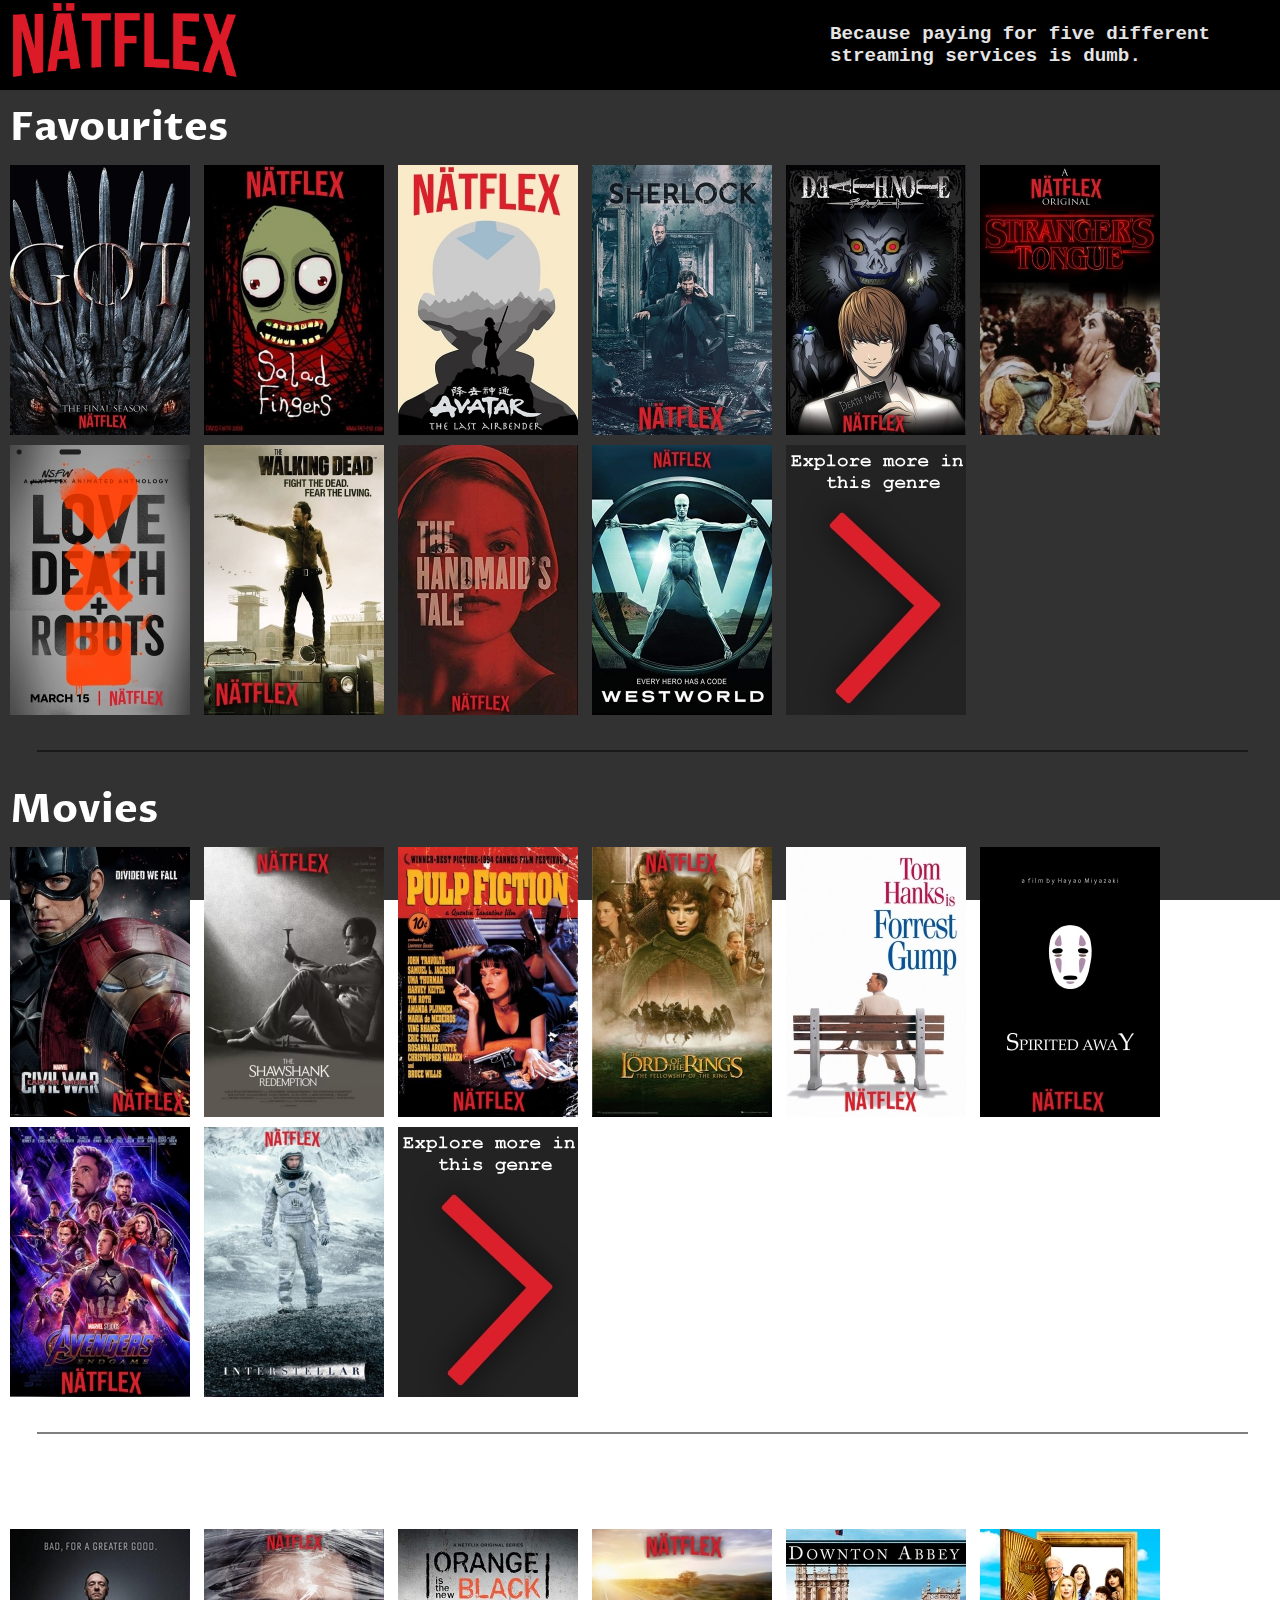
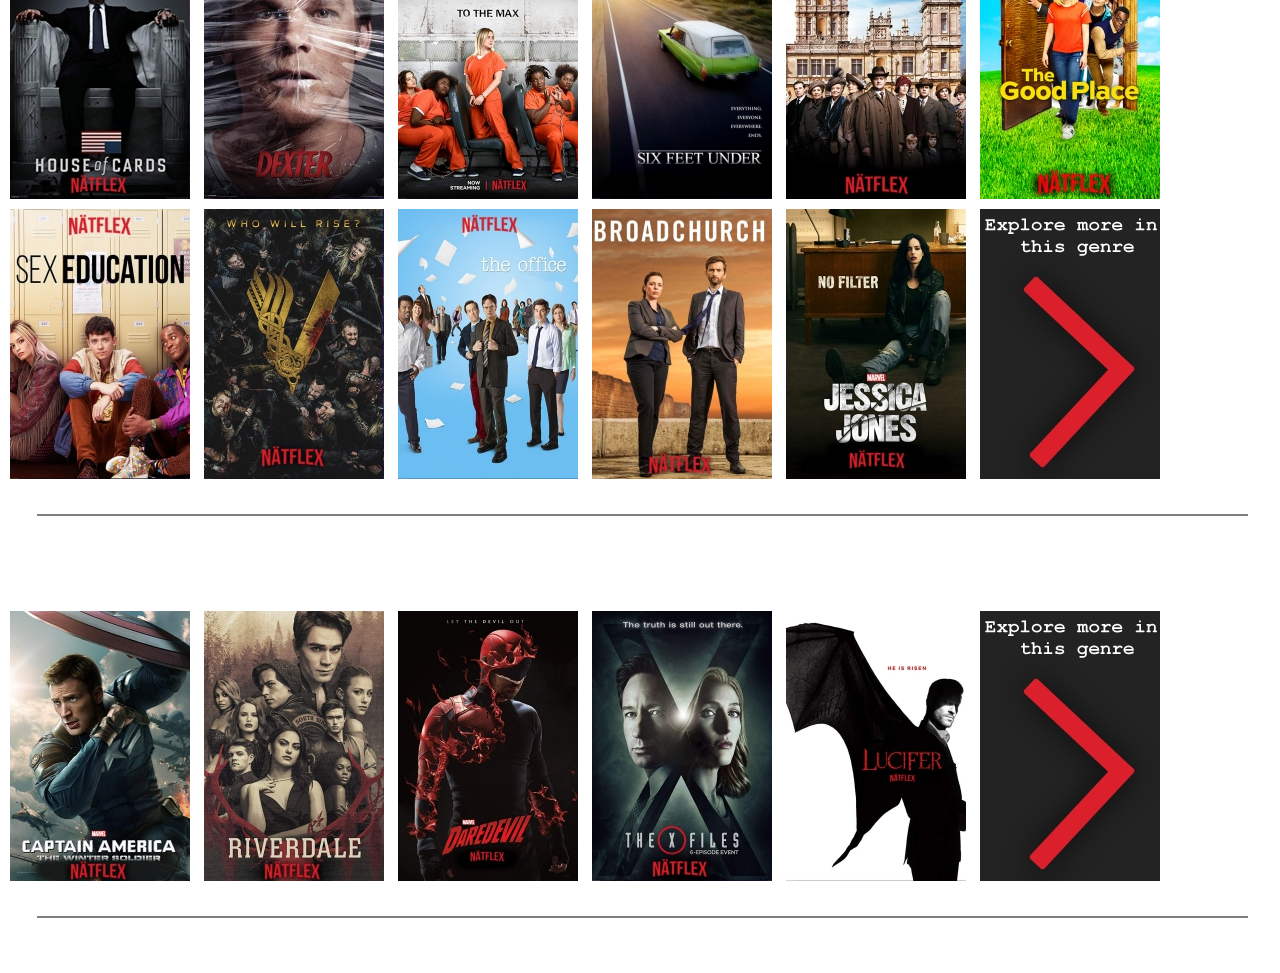
==== commit 05696063: "created a functioning info menu for mobile" ====
--- a/site/index.html
+++ b/site/index.html
@@ -15,10 +15,8 @@
 <body onresize="screenSize()" onload="screenSize()">
     <div class="wrapper">
 
-        <div class="cover"></div>
-        <div class="popup_descr">
-            hello
-        </div>
+        <div class="cover" onclick=noMoreMobileDescription()></div>
+        <div class="popup_descr"></div>
 
         <header>
             <a href="index.html" id="logo"></a>
@@ -32,10 +30,10 @@
             <div class="content-box">
 
                 <a href="" class="video_path" id="game_of_thrones.html">
-                    <div class="boxy" id="game_of_thrones" onclick=mobileDescription(game_of_thrones)>
-                        <div class="info"> 
-                            <i class="material-icons">info</i>
-                            <div class="description">
+                    <div class="boxy" id="game_of_thrones" onclick=mobileDescription(id)>
+                        <div class="info"> 
+                            <i class="material-icons">info</i>
+                            <div class="description game_of_thrones">
                                 <h2>Game of Thrones</h2>
                                 <p>Nine noble families fight for control over the mythical lands of Westeros, while an ancient enemy returns after being dormant for thousands of years.</p>
                                 <div class="rating">
@@ -52,10 +50,10 @@
                     </div>
                 </a>
                 <a href="" class="video_path" id="salad_fingers.html">
-                    <div class="boxy" id="salad_fingers">
-                        <div class="info"> 
-                            <i class="material-icons">info</i>
-                            <div class="description">
+                    <div class="boxy" id="salad_fingers" onclick=mobileDescription(id)>
+                        <div class="info"> 
+                            <i class="material-icons">info</i>
+                            <div class="description salad_fingers">
                                     <h2>Salad Fingers</h2>
                                 <p>The surreal life of Salad Fingers, an unknown creature living in an apocalyptic wasteland.</p>
                                 <div class="rating">
@@ -70,10 +68,10 @@
                     </div>
                 </a>
                 <a href="" class="video_path" id="avatar_the_last_airbender.html">
-                    <div class="boxy" id="avatar_the_last_airbender">
-                        <div class="info"> 
-                            <i class="material-icons">info</i>
-                            <div class="description">
+                    <div class="boxy" id="avatar_the_last_airbender" onclick=mobileDescription(id)>
+                        <div class="info"> 
+                            <i class="material-icons">info</i>
+                            <div class="description avatar_the_last_airbender">
                                 <h2>Avatar: The last airbender</h2>
                                 <p>In a war-torn world of elemental magic, a young boy reawakens to undertake a dangerous mystic quest to fulfill his destiny as the Avatar, and bring peace to the world.</p>
                                 <div class="rating">
@@ -90,10 +88,10 @@
                     </div>
                 </a>
                 <a href="" class="video_path" id="sherlock.html">
-                    <div class="boxy" id="sherlock">
-                        <div class="info"> 
-                            <i class="material-icons">info</i>
-                            <div class="description">
+                    <div class="boxy" id="sherlock" onclick=mobileDescription(id)>
+                        <div class="info"> 
+                            <i class="material-icons">info</i>
+                            <div class="description sherlock">
                                 <h2>Sherlock</h2>
                                 <p>A modern update finds the famous sleuth and his doctor partner solving crime in 21st century London.</p>
                                 <div class="rating">
@@ -110,10 +108,10 @@
                     </div>
                 </a>
                 <a href="" class="video_path" id="death_note.html">
-                    <div class="boxy" id="death_note">
-                        <div class="info"> 
-                            <i class="material-icons">info</i>
-                            <div class="description">
+                    <div class="boxy" id="death_note" onclick=mobileDescription(id)>
+                        <div class="info"> 
+                            <i class="material-icons">info</i>
+                            <div class="description death_note">
                                 <h2>Death Note</h2>
                                 <p>An intelligent high school student goes on a secret crusade to eliminate criminals from the world after discovering a notebook capable of killing anyone whose name is written into it.</p>
                                 <div class="rating">
@@ -130,10 +128,10 @@
                     </div>
                 </a>
                 <a href="" class="video_path" id="strangers_tongue.html">
-                    <div class="boxy" id="strangers_tongue"> <!-- do it for the meme-->
-                        <div class="info"> 
-                            <i class="material-icons">info</i>
-                            <div class="description">
+                    <div class="boxy" id="strangers_tongue" onclick=mobileDescription(id)> <!-- do it for the meme-->
+                        <div class="info"> 
+                            <i class="material-icons">info</i>
+                            <div class="description strangers_tongue">
                                 <h2>Stranger's Tongue</h2>
                                 <p>The award-winning Nätflex original, Stranger's Tongue tells the story of love, betrayal, trust and strangers.</p>
                                 <div class="rating">
@@ -148,10 +146,10 @@
                     </div> 
                 </a>
                 <a href="" class="video_path" id="love_death_robots.html">
-                    <div class="boxy" id="love_death_robots">
-                        <div class="info"> 
-                            <i class="material-icons">info</i>
-                            <div class="description">
+                    <div class="boxy" id="love_death_robots" onclick=mobileDescription(id)>
+                        <div class="info"> 
+                            <i class="material-icons">info</i>
+                            <div class="description love_death_robots">
                                 <h2>Love, Death, Robots</h2>
                                 <p>A collection of animated short stories that span various genres including science fiction, fantasy, horror and comedy.</p>
                                 <div class="rating">
@@ -168,10 +166,10 @@
                     </div>
                 </a>
                 <a href="" class="video_path" id="the_walking_dead.html">
-                    <div class="boxy" id="the_walking_dead">
-                        <div class="info"> 
-                            <i class="material-icons">info</i>
-                            <div class="description">
+                    <div class="boxy" id="the_walking_dead" onclick=mobileDescription(id)>
+                        <div class="info"> 
+                            <i class="material-icons">info</i>
+                            <div class="description the_walking_dead">
                                 <h2>The Walking Dead</h2>
                                 <p>Sheriff Deputy Rick Grimes wakes up from a coma to learn the world is in ruins, and must lead a group of survivors to stay alive.</p>
                                 <div class="rating">
@@ -186,10 +184,10 @@
                     </div>
                 </a>
                 <a href="" class="video_path" id="the_handmaids_tale.html">
-                    <div class="boxy" id="the_handmaids_tale">
-                        <div class="info"> 
-                            <i class="material-icons">info</i>
-                            <div class="description">
+                    <div class="boxy" id="the_handmaids_tale" onclick=mobileDescription(id)>
+                        <div class="info"> 
+                            <i class="material-icons">info</i>
+                            <div class="description the_handmaids_tale">
                                 <h2>The Handmaid's Tale</h2>
                                 <p>Set in a dystopian future, a woman is forced to live as a concubine under a fundamentalist theocratic dictatorship.</p>
                                 <div class="rating">
@@ -206,10 +204,10 @@
                     </div>
                 </a>
                 <a href="" class="video_path" id="westworld.html">
-                    <div class="boxy" id="westworld">
-                        <div class="info"> 
-                            <i class="material-icons">info</i>
-                            <div class="description">
+                    <div class="boxy" id="westworld" onclick=mobileDescription(id)>
+                        <div class="info"> 
+                            <i class="material-icons">info</i>
+                            <div class="description westworld">
                                 <h2>Westworld</h2>
                                 <p>Set at the intersection of the near future and the reimagined past, explore a world in which every human appetite can be indulged without consequence.</p>
                                 <div class="rating">
@@ -243,10 +241,10 @@
             <div class="content-box">
 
                 <a href="" class="video_path" id="civil_war.html">
-                    <div class="boxy" id="civil_war">
-                        <div class="info"> 
-                            <i class="material-icons">info</i>
-                            <div class="description">
+                    <div class="boxy" id="civil_war" onclick=mobileDescription(id)>
+                        <div class="info"> 
+                            <i class="material-icons">info</i>
+                            <div class="description civil_war">
                                 <h2>Captain America: Civil War</h2>
                                 <p>Political involvement in the Avengers' affairs causes a rift between Captain America and Iron Man.</p>
                                 <div class="rating">
@@ -261,10 +259,10 @@
                     </div>
                 </a>
                 <a href="" class="video_path" id="shawshank_redemption.html">
-                    <div class="boxy" id="shawshank_redemption">
-                        <div class="info"> 
-                            <i class="material-icons">info</i>
-                            <div class="description">
+                    <div class="boxy" id="shawshank_redemption" onclick=mobileDescription(id)>
+                        <div class="info"> 
+                            <i class="material-icons">info</i>
+                            <div class="description shawshank_redemption">
                                 <h2>Shawshank Redemption</h2>
                                 <p>Two imprisoned men bond over a number of years, finding solace and eventual redemption through acts of common decency.</p>
                                 <div class="rating">
@@ -281,10 +279,10 @@
                     </div>
                 </a>
                 <a href="" class="video_path" id="pulp_fiction.html">
-                    <div class="boxy" id="pulp_fiction">
-                        <div class="info"> 
-                            <i class="material-icons">info</i>
-                            <div class="description">
+                    <div class="boxy" id="pulp_fiction" onclick=mobileDescription(id)>
+                        <div class="info"> 
+                            <i class="material-icons">info</i>
+                            <div class="description pulp_fiction">
                                 <h2>Pulp Fiction</h2>
                                 <p>The lives of two mob hitmen, a boxer, a gangster & his wife, and a pair of diner bandits intertwine in four tales of violence and redemption.</p>
                                 <div class="rating">
@@ -301,10 +299,10 @@
                     </div>
                 </a>
                 <a href="" class="video_path" id="lord_of_the_rings.html">
-                    <div class="boxy" id="lord_of_the_rings">
-                        <div class="info"> 
-                            <i class="material-icons">info</i>
-                            <div class="description">
+                    <div class="boxy" id="lord_of_the_rings" onclick=mobileDescription(id)>
+                        <div class="info"> 
+                            <i class="material-icons">info</i>
+                            <div class="description lord_of_the_rings">
                                 <h2>Lord of the Rings: The Fellowship of the Ring</h2>
                                 <p>A meek Hobbit from the Shire and eight companions set out on a journey to destroy the powerful One Ring and save Middle-earth from the Dark Lord Sauron.</p>
                                 <div class="rating">
@@ -321,10 +319,10 @@
                     </div>
                 </a>
                 <a href="" class="video_path" id="forrest_gump.html">
-                    <div class="boxy" id="forrest_gump">
-                        <div class="info"> 
-                            <i class="material-icons">info</i>
-                            <div class="description">
+                    <div class="boxy" id="forrest_gump" onclick=mobileDescription(id)>
+                        <div class="info"> 
+                            <i class="material-icons">info</i>
+                            <div class="description forrest_gump">
                                 <h2>Forrest Gump</h2>
                                 <p>The presidencies of Kennedy and Johnson, the events of Vietnam, Watergate, and other history unfold through the perspective of an Alabama man with an IQ of 75.</p>
                                 <div class="rating">
@@ -341,10 +339,10 @@
                     </div>
                 </a>
                 <a href="" class="video_path" id="spirited_away.html">
-                    <div class="boxy" id="spirited_away">
-                        <div class="info"> 
-                            <i class="material-icons">info</i>
-                            <div class="description">
+                    <div class="boxy" id="spirited_away" onclick=mobileDescription(id)>
+                        <div class="info"> 
+                            <i class="material-icons">info</i>
+                            <div class="description spirited_away">
                                 <h2>Sprited Away</h2>
                                 <p>During her family's move to the suburbs, a sullen 10-year-old girl wanders into a world ruled by gods, witches, and spirits, and where humans are changed into beasts.</p>
                                 <div class="rating">
@@ -361,10 +359,10 @@
                     </div>
                 </a>
                 <a href="" class="video_path" id="avengers_endgame.html">
-                    <div class="boxy" id="avengers_endgame">
-                        <div class="info"> 
-                            <i class="material-icons">info</i>
-                            <div class="description">
+                    <div class="boxy" id="avengers_endgame" onclick=mobileDescription(id)>
+                        <div class="info"> 
+                            <i class="material-icons">info</i>
+                            <div class="description avengers_endgame">
                                 <h2>Avengers: Endgame</h2>
                                 <p>After the devastating events of Avengers: Infinity War, the universe is in ruins. With the help of remaining allies, the Avengers assemble once more in order to undo Thanos' actions and restore order to the universe.</p>
                                 <div class="rating">
@@ -379,10 +377,10 @@
                     </div>
                 </a>
                 <a href="" class="video_path" id="interstellar.html">
-                    <div class="boxy" id="interstellar">
-                        <div class="info"> 
-                            <i class="material-icons">info</i>
-                            <div class="description">
+                    <div class="boxy" id="interstellar" onclick=mobileDescription(id)>
+                        <div class="info"> 
+                            <i class="material-icons">info</i>
+                            <div class="description interstellar">
                                 <h2>Interstellar</h2>
                                 <p>A team of explorers travel through a wormhole in space in an attempt to ensure humanity's survival.</p>
                                 <div class="rating">
@@ -416,10 +414,10 @@
             <div class="content-box">
 
                 <a href="" class="video_path" id="house_of_cards.html">
-                    <div class="boxy" id="house_of_cards">
-                        <div class="info"> 
-                            <i class="material-icons">info</i>
-                            <div class="description">
+                    <div class="boxy" id="house_of_cards" onclick=mobileDescription(id)>
+                        <div class="info"> 
+                            <i class="material-icons">info</i>
+                            <div class="description house_of_cards">
                                 <h2>House of Cards</h2>
                                 <p>A Congressman works with his equally conniving wife to exact revenge on the people who betrayed him.</p>
                                 <div class="rating">
@@ -436,10 +434,10 @@
                     </div>
                 </a>
                 <a href="" class="video_path" id="dexter.html">
-                    <div class="boxy" id="dexter">
-                        <div class="info"> 
-                            <i class="material-icons">info</i>
-                            <div class="description">
+                    <div class="boxy" id="dexter" onclick=mobileDescription(id)>
+                        <div class="info"> 
+                            <i class="material-icons">info</i>
+                            <div class="description dexter">
                                 <h2>Dexter</h2>
                                 <p>By day, mild-mannered Dexter is a blood-spatter analyst for the Miami police. But at night, he is a serial killer who only targets other murderers.</p>
                                 <div class="rating">
@@ -456,10 +454,10 @@
                     </div>
                 </a>
                 <a href="" class="video_path" id="orange_is_the_new_black.html">
-                    <div class="boxy" id="orange_is_the_new_black">
-                        <div class="info"> 
-                            <i class="material-icons">info</i>
-                            <div class="description">
+                    <div class="boxy" id="orange_is_the_new_black" onclick=mobileDescription(id)>
+                        <div class="info"> 
+                            <i class="material-icons">info</i>
+                            <div class="description orange_is_the_new_black">
                                 <h2>Orange is the new Black</h2>
                                 <p>Convicted of a decade old crime of transporting drug money to an ex-girlfriend, normally law-abiding Piper Chapman is sentenced to a year and a half behind bars to face the reality of how life-changing prison can really be.</p>
                                 <div class="rating">
@@ -474,10 +472,10 @@
                     </div>
                 </a>
                 <a href="" class="video_path" id="six_feet_under.html">
-                    <div class="boxy" id="six_feet_under">
-                        <div class="info"> 
-                            <i class="material-icons">info</i>
-                            <div class="description">
+                    <div class="boxy" id="six_feet_under" onclick=mobileDescription(id)>
+                        <div class="info"> 
+                            <i class="material-icons">info</i>
+                            <div class="description six_feet_under">
                                 <h2>Six Feet Under</h2>
                                 <p>A chronicle of the lives of a dysfunctional family who run an independent funeral home in Los Angeles.</p>
                                 <div class="rating">
@@ -494,10 +492,10 @@
                     </div>
                 </a>
                 <a href="" class="video_path" id="downton_abbey.html">
-                    <div class="boxy" id="downton_abbey">
-                        <div class="info"> 
-                            <i class="material-icons">info</i>
-                            <div class="description">
+                    <div class="boxy" id="downton_abbey" onclick=mobileDescription(id)>
+                        <div class="info"> 
+                            <i class="material-icons">info</i>
+                            <div class="description downton_abbey">
                                 <h2>Downton Abbey</h2>
                                 <p>A chronicle of the lives of the British aristocratic Crawley family and their servants in the early 20th Century.</p>
                                 <div class="rating">
@@ -514,10 +512,10 @@
                     </div>
                 </a>
                 <a href="" class="video_path" id="the_good_place.html">
-                    <div class="boxy" id="the_good_place">
-                        <div class="info"> 
-                            <i class="material-icons">info</i>
-                            <div class="description">
+                    <div class="boxy" id="the_good_place" onclick=mobileDescription(id)>
+                        <div class="info"> 
+                            <i class="material-icons">info</i>
+                            <div class="description the_good_place">
                                 <h2>The Good Place</h2>
                                 <p>Four people and their otherworldly frienemy struggle in the afterlife to define what it means to be good.</p>
                                 <div class="rating">
@@ -532,10 +530,10 @@
                     </div>
                 </a>
                 <a href="" class="video_path" id="sex_education.html">
-                    <div class="boxy" id="sex_education">
-                        <div class="info"> 
-                            <i class="material-icons">info</i>
-                            <div class="description">
+                    <div class="boxy" id="sex_education" onclick=mobileDescription(id)>
+                        <div class="info"> 
+                            <i class="material-icons">info</i>
+                            <div class="description sex_education">
                                 <h2>Sex Education</h2>
                                 <p>A teenage boy with a sex therapist mother teams up with a high school classmate to set up an underground sex therapy clinic at school.</p>
                                 <div class="rating">
@@ -550,10 +548,10 @@
                     </div>
                 </a>
                 <a href="" class="video_path" id="vikings.html">
-                    <div class="boxy" id="vikings">
-                        <div class="info"> 
-                            <i class="material-icons">info</i>
-                            <div class="description">
+                    <div class="boxy" id="vikings" onclick=mobileDescription(id)>
+                        <div class="info"> 
+                            <i class="material-icons">info</i>
+                            <div class="description vikings">
                                 <h2>Vikings</h2>
                                 <p>Vikings transports us to the brutal and mysterious world of Ragnar Lothbrok, a Viking warrior and farmer who yearns to explore - and raid - the distant shores across the ocean.</p>
                                 <div class="rating">
@@ -570,10 +568,10 @@
                     </div>
                 </a>
                 <a href="" class="video_path" id="the_office.html">
-                    <div class="boxy" id="the_office">
-                        <div class="info"> 
-                            <i class="material-icons">info</i>
-                            <div class="description">
+                    <div class="boxy" id="the_office" onclick=mobileDescription(id)>
+                        <div class="info"> 
+                            <i class="material-icons">info</i>
+                            <div class="description the_office">
                                 <h2>The Office</h2>
                                 <p>A mockumentary on a group of typical office workers, where the workday consists of ego clashes, inappropriate behavior, and tedium.</p>
                                 <div class="rating">
@@ -590,10 +588,10 @@
                     </div>
                 </a>
                 <a href="" class="video_path" id="broadchurch.html">
-                    <div class="boxy" id="broadchurch">
-                        <div class="info"> 
-                            <i class="material-icons">info</i>
-                            <div class="description">
+                    <div class="boxy" id="broadchurch" onclick=mobileDescription(id)>
+                        <div class="info"> 
+                            <i class="material-icons">info</i>
+                            <div class="description broadchurch">
                                 <h2>Broadchurch</h2>
                                 <p>The murder of a young boy in a small coastal town brings a media frenzy, which threatens to tear the community apart.</p>
                                 <div class="rating">
@@ -608,10 +606,10 @@
                     </div>
                 </a>
                 <a href="" class="video_path" id="jessica_jones.html">
-                    <div class="boxy" id="jessica_jones">
-                        <div class="info"> 
-                            <i class="material-icons">info</i>
-                            <div class="description">
+                    <div class="boxy" id="jessica_jones" onclick=mobileDescription(id)>
+                        <div class="info"> 
+                            <i class="material-icons">info</i>
+                            <div class="description jessica_jones">
                                 <h2>Jessica Jones</h2>
                                 <p>Following the tragic end of her brief superhero career, Jessica Jones tries to rebuild her life as a private investigator, dealing with cases involving people with remarkable abilities in New York City.</p>
                                 <div class="rating">
@@ -643,10 +641,10 @@
             <div class="content-box">
 
                 <a href="" class="video_path" id="catws.html">
-                    <div class="boxy" id="catws">
-                        <div class="info"> 
-                            <i class="material-icons">info</i>
-                            <div class="description">
+                    <div class="boxy" id="catws" onclick=mobileDescription(id)>
+                        <div class="info"> 
+                            <i class="material-icons">info</i>
+                            <div class="description catws">
                                 <h2>Captain America: The Winter Soldier</h2>
                                 <p>As Steve Rogers struggles to embrace his role in the modern world, he teams up with a fellow Avenger and S.H.I.E.L.D agent, Black Widow, to battle a new threat from history: an assassin known as the Winter Soldier.</p>
                                 <div class="rating">
@@ -661,10 +659,10 @@
                     </div>
                 </a>
                 <a href="" class="video_path" id="riverdale.html">
-                    <div class="boxy" id="riverdale">
-                        <div class="info"> 
-                            <i class="material-icons">info</i>
-                            <div class="description">
+                    <div class="boxy" id="riverdale" onclick=mobileDescription(id)>
+                        <div class="info"> 
+                            <i class="material-icons">info</i>
+                            <div class="description riverdale">
                                 <h2>Riverdale</h2>
                                 <p>While navigating the troubled waters of romance, school and family, Archie and his gang become entangled in dark Riverdale mysteries.</p>
                                 <div class="rating">
@@ -681,10 +679,10 @@
                     </div>
                 </a>
                 <a href="" class="video_path" id="daredevil.html">
-                    <div class="boxy" id="daredevil">
-                        <div class="info"> 
-                            <i class="material-icons">info</i>
-                            <div class="description">
+                    <div class="boxy" id="daredevil" onclick=mobileDescription(id)>
+                        <div class="info"> 
+                            <i class="material-icons">info</i>
+                            <div class="description daredevil">
                                 <h2>Daredevil</h2>
                                 <p>A blind lawyer by day, vigilante by night. Matt Murdock fights the crime of New York as Daredevil.</p>
                                 <div class="rating">
@@ -701,10 +699,10 @@
                     </div>
                 </a>
                 <a href="" class="video_path" id="x-files.html">
-                    <div class="boxy" id="x-files">
-                        <div class="info"> 
-                            <i class="material-icons">info</i>
-                            <div class="description">
+                    <div class="boxy" id="x-files" onclick=mobileDescription(id)>
+                        <div class="info"> 
+                            <i class="material-icons">info</i>
+                            <div class="description x-files">
                                 <h2>The X-Files</h2>
                                 <p>Two F.B.I. Agents, Fox Mulder the believer and Dana Scully the skeptic, investigate the strange and unexplained, while hidden forces work to impede their efforts.</p>
                                 <div class="rating">
@@ -721,10 +719,10 @@
                     </div>
                 </a>
                 <a href="" class="video_path" id="lucifer.html">
-                    <div class="boxy" id="lucifer">
-                        <div class="info"> 
-                            <i class="material-icons">info</i>
-                            <div class="description">
+                    <div class="boxy" id="lucifer" onclick=mobileDescription(id)>
+                        <div class="info"> 
+                            <i class="material-icons">info</i>
+                            <div class="description lucifer">
                                 <h2>Lucifer</h2>
                                 <p>Lucifer Morningstar has decided he's had enough of being the dutiful servant in Hell and decides to spend some time on Earth to better understand humanity. He settles in Los Angeles - the City of Angels.</p>
                                 <div class="rating">
--- a/site/css/main.css
+++ b/site/css/main.css
@@ -55,6 +55,7 @@
 .scroll-area{
     position: relative;
     top: 10%;
+    margin-left: 5px;
 }
 
 .content-box{
@@ -102,16 +103,14 @@
 
 .description{
     box-shadow: 0px 0px 20px 0px rgba(0, 0, 0, 0.5);
-    position: fixed;
     width: 175px;
     position: relative;
-    left: 0 !important;
     visibility: hidden;
     pointer-events: none !important;
     background-color: rgba(255, 255, 255, 0.9);
 }
 
-.description p {
+p {
     margin: 10px;
     margin-top: 5px;
     color: black;
@@ -122,7 +121,7 @@
     padding-bottom: 5px;
 }
 
-.description h2{
+h2{
     margin: 10px;
     margin-top: 5px;
     color: rgb(0, 0, 0);
@@ -183,16 +182,102 @@
     margin: 0 auto 0 auto;
     width: fit-content;
     padding-bottom: 10px;
+    position: relative;
 }
 
 #halfstar {
     position: absolute;
-    bottom: 13px;
+    bottom: 12.5px;
     width: 12px;    
     overflow: hidden;
 }
 
 
+
+.popup_descr{
+    position: fixed;
+    /* height: 60%; */
+    width: 300px;
+    top: 12%;
+    left: 50%;
+    margin-left: -150px;
+    z-index: 101;
+    background-color: rgba(255, 255, 255, 0.8);
+    visibility: hidden;
+}
+
+.cover{
+    position: fixed;
+    height: 100%;
+    width: 100%;
+    z-index: 100;
+    background-color: rgba(0, 0, 0, 0.5);
+    visibility: hidden;
+}
+
+.visible{
+    visibility: visible !important;
+    animation: fadein 0.3s forwards;
+}
+
+.invisible{
+    animation: fadeout 0.5s forwards;
+}
+
+.popup_descr h2{
+    font-size: 1.5rem;
+    margin-top: 0;
+    padding: 10px 30px 10px 10px;
+}
+
+.popup_descr p{
+    font-size: 1rem;
+    padding: 0 10px 0 10px
+}
+
+.popup_descr .fa-star{
+    font-size: 2.5rem !important;
+    text-shadow: 0px 3px 0px black
+}
+
+.popup_descr #halfstar, .popup_descr #checked{
+    text-shadow: 0px 3px 0px rgb(187, 121, 0)
+}
+
+.popup_descr #halfstar{
+    bottom: 10px;
+    width: 20px;
+    overflow: hidden;
+}
+
+.popup_descr .rating{
+    margin-top: 20px;
+}
+
+.back{
+    background-color: rgba(150, 0, 0, 0.9);
+    border-style: none;
+    font-family: 'Proza Libre', sans-serif;
+    font-size: 1.5rem;
+    color: white;
+    position: absolute;
+    right: 0;
+    border-radius: 0 0 0 50%;
+}
+
+.watch{
+    margin-top: 10px;
+    background-color: rgba(150, 0, 0, 0.9);
+    border-style: none;
+    width: 100%;
+}
+
+.watch h2{
+    font-size: 1.8rem;
+    color: white;
+    margin-top: 10px;
+    padding: 5px;
+}
 
 
 #game_of_thrones{
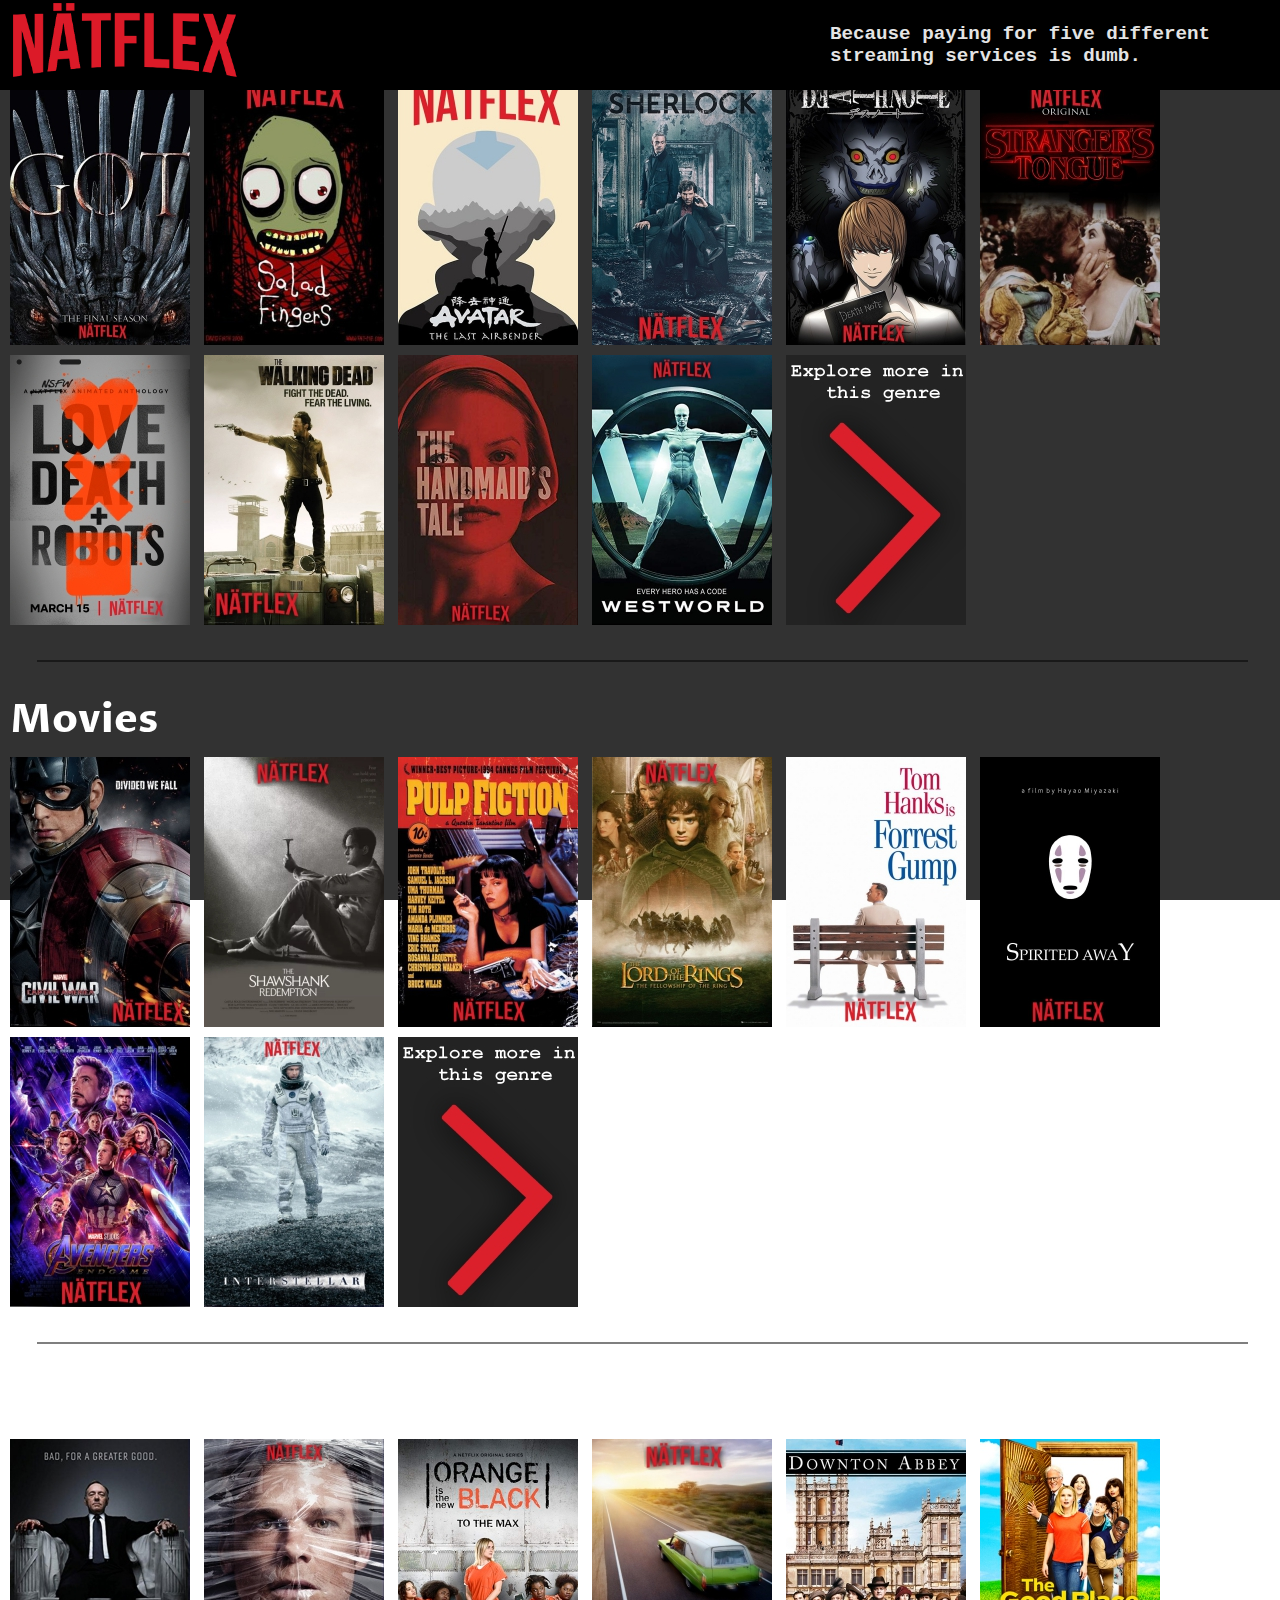
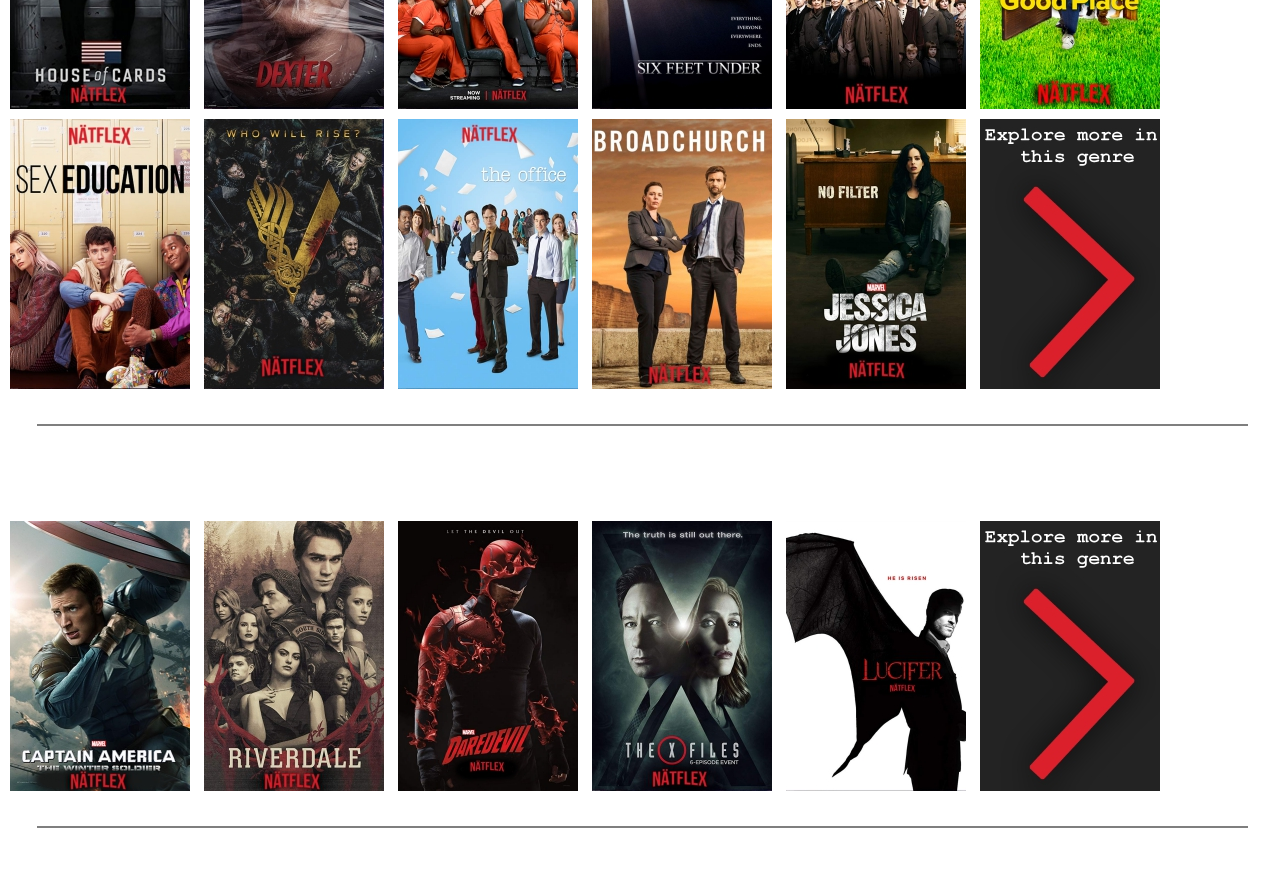
==== commit 1391a1ed: "started on seasons button" ====
--- a/site/index.html
+++ b/site/index.html
@@ -15,7 +15,7 @@
 <body onresize="screenSize()" onload="screenSize()">
     <div class="wrapper">
 
-        <div class="cover" onclick=noMoreMobileDescription()></div>
+        <div class="cover" onclick=mobileDescription()></div>
         <div class="popup_descr"></div>
 
         <header>
@@ -752,7 +752,7 @@
 
         <div class="back-deco"></div>
 
-        <script src="js/main.js"></script>
     </div>
+    <script src="js/main.js"></script>
 </body>
 </html>--- a/site/css/main.css
+++ b/site/css/main.css
@@ -19,9 +19,9 @@
     height: 100vh;
 }
 
-.wrapper{
+/* .wrapper{
     height: 100vh;
-}
+} */
 
 header{
     background-color: black;
@@ -39,6 +39,107 @@
     font-size: 1.2rem;
     color: rgb(228, 228, 228);
     margin: auto;
+}
+
+.video-area{
+    position: absolute;
+    top: 10%;
+    width: 100%;
+}
+
+video{
+    display: block;
+    margin: 0 auto;
+}
+
+.seasons, .season_button{
+    margin: 0 0 0 10px;
+    background-color: rgb(70, 70, 70);
+    border: 2px solid white;
+    border-bottom: none;
+    position: relative;
+    display: inline-block;
+    width: 120px;
+}
+
+.seasons h2, .season_button h2{
+    color: white;
+    margin: 10px;
+    pointer-events: none;
+}
+
+.season_button{
+    margin: 0;
+}
+
+.season_button:last-child{
+    border-bottom: 2px solid white;
+}
+
+.title, .episode{
+    color: white;
+    margin: 0;
+    text-align: left;
+    font-size: 1.5rem;
+    padding-left: 10px;
+}
+
+.episode_list{
+    display: grid;
+}
+
+.episode_button{
+    text-align: left;
+    background-color: rgb(55, 55, 55);
+    border-style: solid;
+    border-color: rgb(55, 55, 55);
+}
+
+button:focus {
+    outline: -webkit-focus-ring-color none;
+}
+
+.season_list{
+    visibility: hidden;
+    width: 120px;
+    position: absolute;
+    right: -120px;
+    top: -50%;
+    display: grid;
+    z-index: 1000;
+}
+
+
+.selected{
+    border-style: ridge;
+    border-color: red !important;
+    background-color: rgba(90, 70, 70, 0.7) !important;
+}
+
+.episode_button:nth-child(odd){
+    background-color: rgb(70, 70, 70);
+    border-color: rgb(70, 70, 70);
+}
+
+.episode_button:nth-child(1){
+    border-top-color: white;
+}
+
+.episode_button p{
+    color: white;
+    font-size: 0.9rem;
+    padding: 10px 0 10px 0;
+    margin: 0;
+    display: inline-block;
+    vertical-align: top;
+}
+
+.text_area{
+    height: 110px;
+}
+
+#hidden{
+    background-color: transparent !important;
 }
 
 #logo{
@@ -227,7 +328,7 @@
 .popup_descr h2{
     font-size: 1.5rem;
     margin-top: 0;
-    padding: 10px 30px 10px 10px;
+    padding: 10px 30px 0 10px;
 }
 
 .popup_descr p{
@@ -456,9 +557,27 @@
     .boxy:not(:hover) .info{
         animation: fadeout 0.5s forwards;
     }
+
+    .season_list{
+        width: 480px;
+        display: grid;
+        grid-template-columns: 1fr 1fr 1fr 1fr;
+        top: unset;
+        bottom: 0;
+        right: -480px;
+    }
+
+    .season_button{
+        border-bottom: 2px solid white;
+        width: 120px;
+    }
 }
 
 @media screen and (max-width: 500px){
+
+    .seasons h2, .season_button h2{
+        font-size: 1rem;
+    }
 
     header h1{
         font-size: 0.65rem;
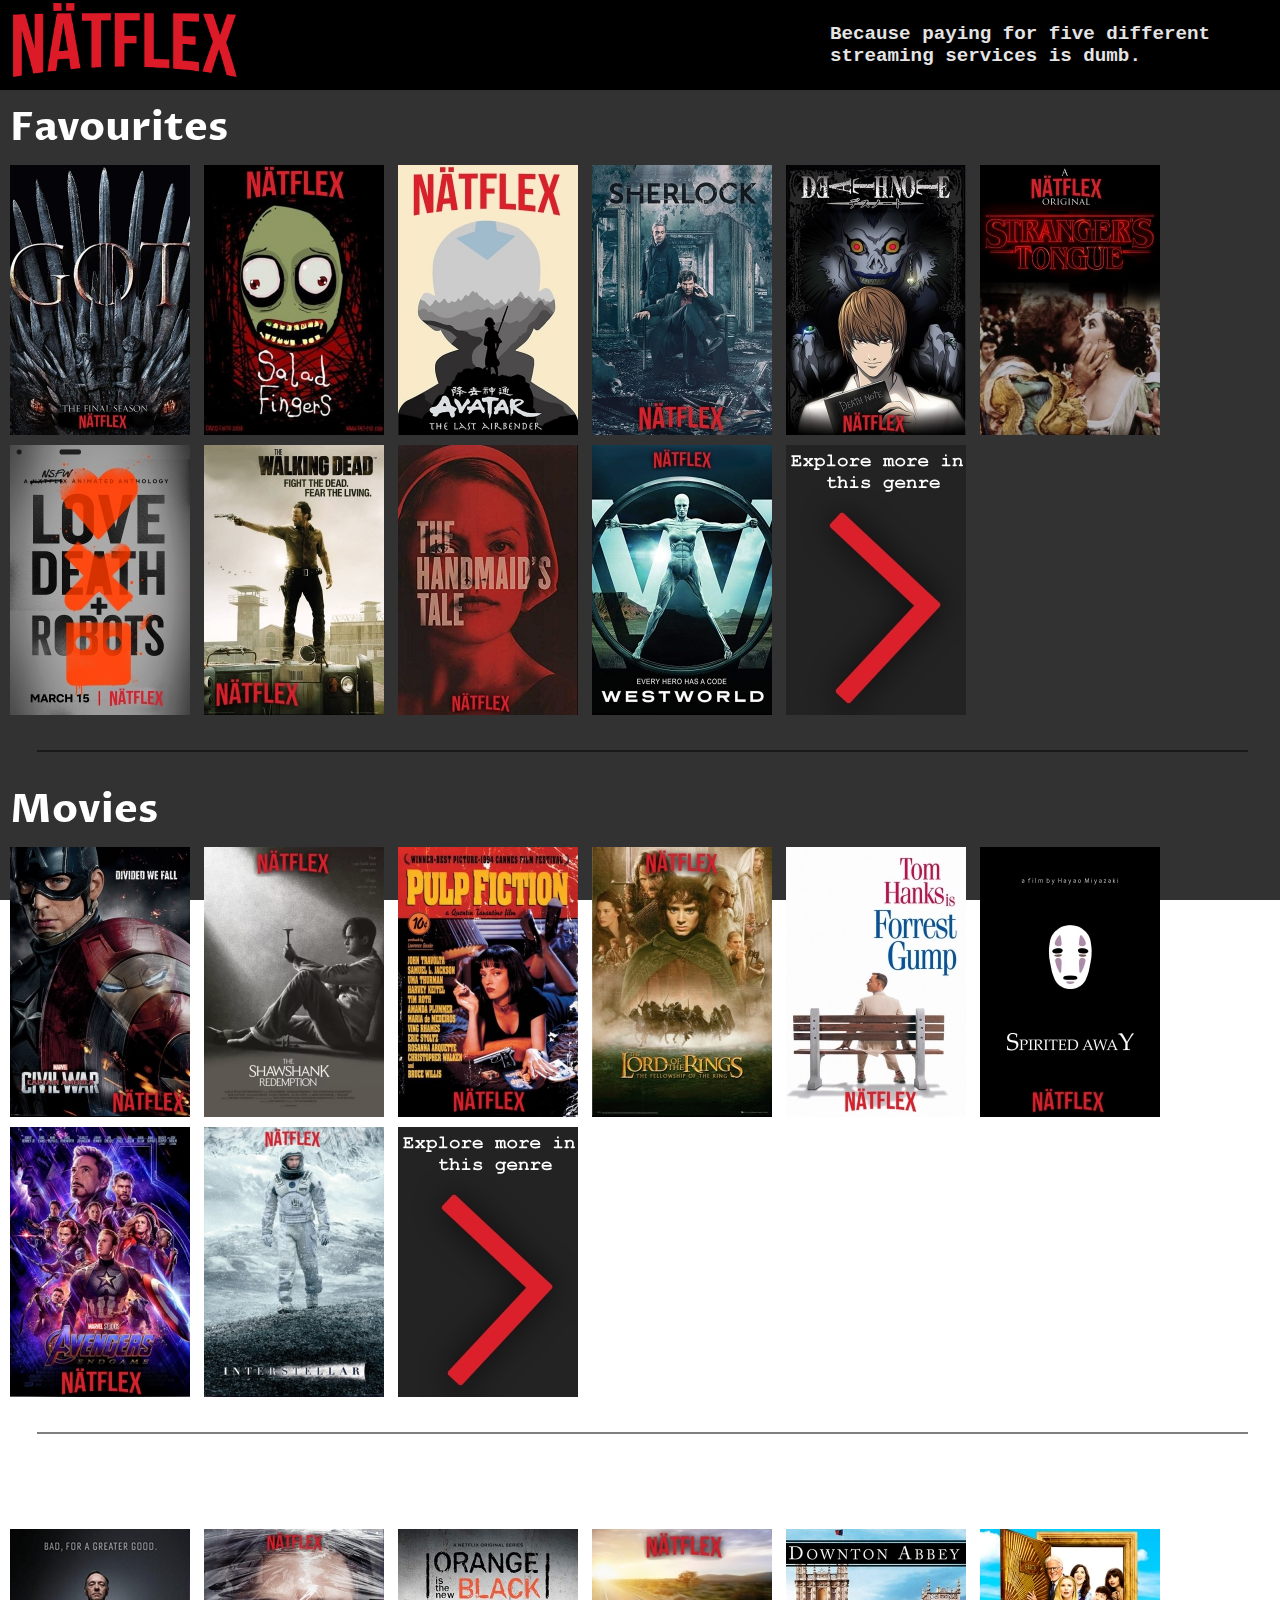
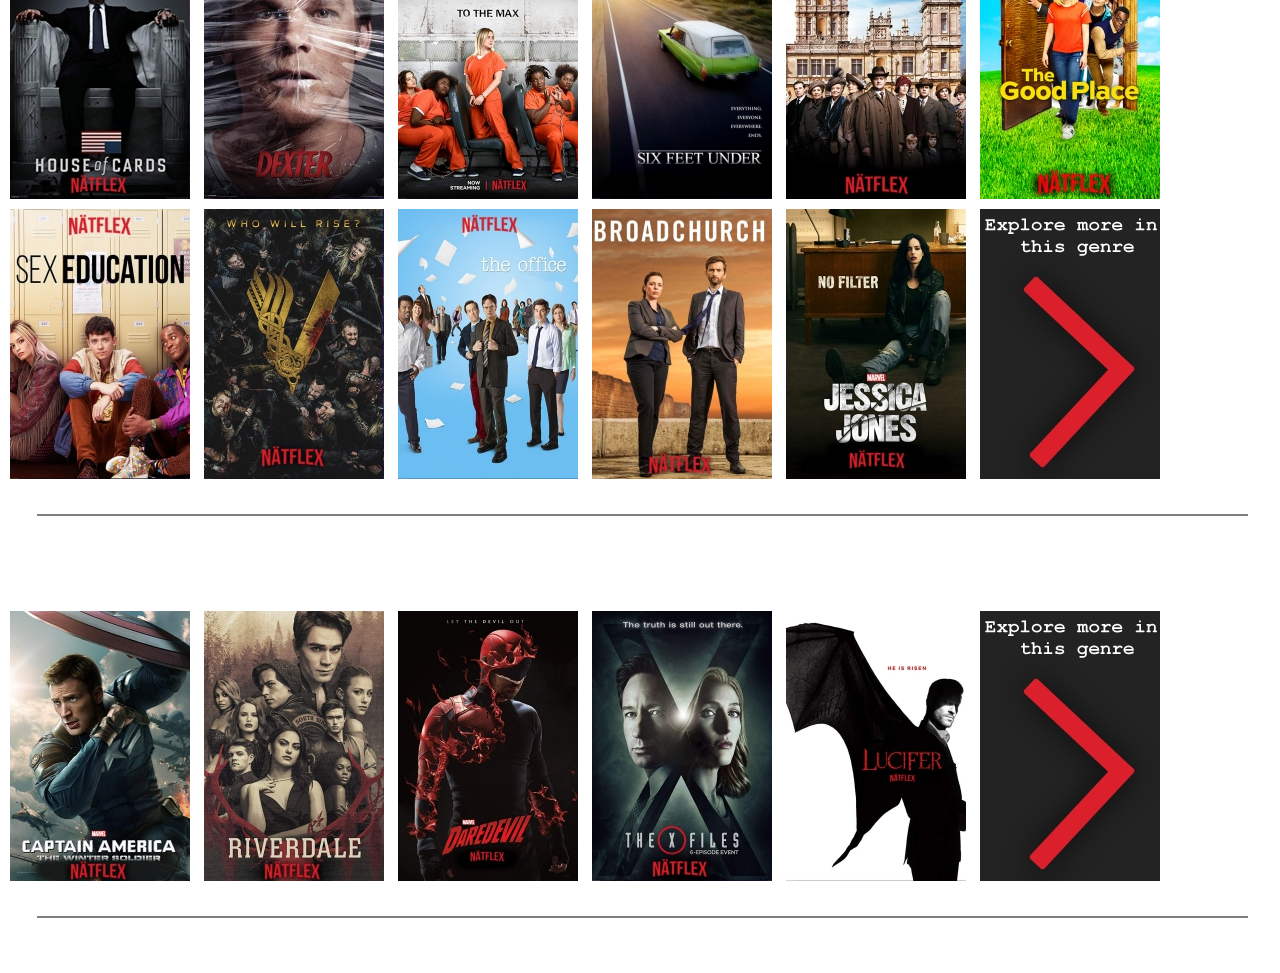
==== commit c86624d5: "minor details and optimizing" ====
--- a/site/index.html
+++ b/site/index.html
@@ -4,7 +4,7 @@
     <meta charset="UTF-8">
     <meta name="viewport" content="width=device-width, initial-scale=1.0">
     <meta http-equiv="X-UA-Compatible" content="ie=edge">
-    <link rel="stylesheet" href="css/main.css">
+    <link rel="stylesheet" href="css/main_mini.css">
     <link rel="icon" href="img/Nätflex N.png">
     <link href="https://fonts.googleapis.com/icon?family=Material+Icons" rel="stylesheet">
     <link href="https://fonts.googleapis.com/css?family=Open+Sans&display=swap" rel="stylesheet">
@@ -753,6 +753,6 @@
         <div class="back-deco"></div>
 
     </div>
-    <script src="js/main.js"></script>
+    <script src="js/main_mini.js"></script>
 </body>
 </html>--- a/site/css/main_mini.css
+++ b/site/css/main_mini.css
@@ -0,0 +1 @@
+@keyframes fadein{0%{opacity:0;visibility:visible}20%{opacity:0}100%{opacity:1}}@keyframes fadeout{0%{opacity:1;visibility:visible}60%{opacity:0;visibility:hidden}}body{margin:0;height:100vh}.wrapper{height:100vh}header{background-color:#000;height:10%;width:100%;position:fixed;z-index:100;top:0;display:inline-flex}header h1{margin:0;font-family:'Courier New',Courier,monospace;font-size:1.2rem;color:#e4e4e4;margin:auto}.video-area{position:absolute;top:10%;width:100%}video{display:block;margin:0 auto}.season_button,.seasons{margin:0 0 0 10px;background-color:#464646;border:2px solid #fff;border-bottom:none;position:relative;display:inline-block;width:120px}.season_button h2,.seasons h2{color:#fff;margin:10px;pointer-events:none}.season_button{margin:0;background-color:#502828!important}.season_button:nth-child(odd){background-color:#501c1c!important;border-color:red!important}.season_button:last-child{border-bottom:2px solid #fff}.episode,.title{color:#fff;margin:0;text-align:left;font-size:1.5rem;padding-left:10px}.episode_list{display:grid}.episode_button{text-align:left;background-color:#373737;border-style:solid;border-color:#373737}button:focus{outline:-webkit-focus-ring-color none}.season_list{visibility:hidden;width:120px;position:absolute;right:-120px;top:-180px;display:grid;z-index:80}.selected{border-style:ridge;border-color:red!important;background-color:rgba(90,70,70,.7)!important}.episode_button:nth-child(odd){background-color:#464646;border-color:#464646}.episode_button:nth-child(1){border-top-color:#fff}.episode_button p{color:#fff;font-size:.9rem;padding:10px 0 10px 0;margin:0;display:inline-block;vertical-align:top}.text_area{height:110px}#hidden{background-color:transparent!important}.banner{background-color:#0f0f0f}#logo{height:90%;width:inherit;margin-right:inherit;margin-left:10px;background-image:url(../img/Nätflex.png);background-repeat:no-repeat;background-size:contain;background-position:left}.scroll-area{position:relative;top:10%;margin-left:5px}.content-box{display:block}.boxy{display:inline-flex;height:270px;width:180px;background-color:#8b0000;margin:5px}.boxy:hover{box-shadow:0 0 20px 0 rgba(0,0,0,.5)}.info{position:relative!important;left:10px;top:10px;color:#fff;text-shadow:0 0 10px rgba(0,0,0,.75);font-size:1.5rem!important;width:30px;height:30px;visibility:hidden;cursor:default}#empty{visibility:hidden}.info:hover .description{visibility:visible;animation:fadein .3s forwards}.info:not(:hover) .description{animation:fadeout .5s forwards}.description{box-shadow:0 0 20px 0 rgba(0,0,0,.5);width:175px;position:relative;visibility:hidden;pointer-events:none!important;background-color:rgba(255,255,255,.9)}p{margin:10px;margin-top:5px;color:#000;text-shadow:none;font-family:'Open Sans',sans-serif;font-size:.8rem;line-height:1.6;padding-bottom:5px}h2{margin:10px;margin-top:5px;color:#000;text-shadow:none;font-family:'Proza Libre',sans-serif;font-style:normal;font-size:1rem;text-align:center;padding-top:5px}a{text-decoration:none}.back-deco{z-index:-10;position:fixed;height:100%;width:100%;bottom:0;background-color:#323232}.subheader h1{margin:5px;color:#fff;font-size:2.5rem;font-family:'Proza Libre',sans-serif}.subheader{margin-top:10px}.splitter{width:95%;height:2px;margin-left:auto;margin-right:auto;margin-top:30px;margin-bottom:30px;background-color:rgba(0,0,0,.5)}.fa-star{color:#323232!important;text-shadow:0 1px 0 #000;font-size:1.5rem!important}#checked,#halfstar{color:orange!important;text-shadow:0 1px 0 #bb7900}.rating{margin:0 auto 0 auto;width:fit-content;padding-bottom:10px;position:relative}#halfstar{position:absolute;bottom:12.5px;width:12px;overflow:hidden}.popup_descr{position:fixed;width:300px;top:12%;left:50%;margin-left:-150px;z-index:101;background-color:rgba(255,255,255,.8);visibility:hidden}.cover{position:fixed;height:100%;width:100%;z-index:50;background-color:rgba(0,0,0,.5);visibility:hidden}.visible{visibility:visible!important;animation:fadein .3s forwards}.invisible{animation:fadeout .5s forwards}.popup_descr h2{font-size:1.5rem;margin-top:0;padding:10px 30px 0 10px}.popup_descr p{font-size:1rem;padding:0 10px 0 10px}.popup_descr .fa-star{font-size:2.5rem!important;text-shadow:0 3px 0 #000}.popup_descr #checked,.popup_descr #halfstar{text-shadow:0 3px 0 #bb7900}.popup_descr #halfstar{bottom:10px;width:20px;overflow:hidden}.popup_descr .rating{margin-top:20px}.back{background-color:rgba(150,0,0,.9);border-style:none;font-family:'Proza Libre',sans-serif;font-size:1.5rem;color:#fff;position:absolute;right:0;border-radius:0 0 0 50%}.watch{margin-top:10px;background-color:rgba(150,0,0,.9);border-style:none;width:100%}.watch h2{font-size:1.8rem;color:#fff;margin-top:10px;padding:5px}#game_of_thrones{background-image:url(../img/270px/game_of_thrones.jpg)}#salad_fingers{background-image:url("../img/270px/salad\ fingers.jpg")}#avatar_the_last_airbender{background-image:url(../img/270px/avatar_the_last_airbender.jpg)}#sherlock{background-image:url(../img/270px/sherlock.jpg)}#death_note{background-image:url(../img/270px/death_note.jpg)}#strangers_tongue{background-image:url("../img/270px/stranger\'s\ tongue\ poster.jpg")}#love_death_robots{background-image:url(../img/270px/love_death_robots.jpg)}#the_walking_dead{background-image:url(../img/270px/the_walking_dead.jpg)}#the_handmaids_tale{background-image:url("../img/270px/the_handmaid\'s_tale.jpg")}#westworld{background-image:url(../img/270px/westworld.jpg)}#civil_war{background-image:url("../img/270px/civil\ war.jpg")}#shawshank_redemption{background-image:url(../img/270px/shawshank_redemption.jpg)}#pulp_fiction{background-image:url(../img/270px/pulp_fiction.jpg)}#lord_of_the_rings{background-image:url(../img/270px/lord_of_the_rings.jpg)}#forrest_gump{background-image:url(../img/270px/forrest_gump.jpg)}#spirited_away{background-image:url(../img/270px/spirited_away.jpg)}#avengers_endgame{background-image:url(../img/270px/avengers_endgame.jpg)}#interstellar{background-image:url(../img/270px/interstellar.jpg)}#explore{background-image:url(../img/270px/explore.jpg)}#house_of_cards{background-image:url(../img/270px/house_of_cards.jpg)}#dexter{background-image:url(../img/270px/dexter.jpg)}#orange_is_the_new_black{background-image:url(../img/270px/orange_is_the_new_black.jpg)}#six_feet_under{background-image:url(../img/270px/six_feet_under.jpg)}#downton_abbey{background-image:url(../img/270px/downton_abbey.jpg)}#the_good_place{background-image:url(../img/270px/the_good_place.jpg)}#x-files{background-image:url(../img/270px/x-files.jpg)}#sex_education{background-image:url(../img/270px/sex_education.jpg)}#vikings{background-image:url(../img/270px/vikings.jpg)}#the_office{background-image:url(../img/270px/the_office.jpg)}#broadchurch{background-image:url(../img/270px/broadchurch.jpg)}#jessica_jones{background-image:url(../img/270px/jessica_jones.jpg)}#lucifer{background-image:url(../img/270px/lucifer.jpg)}#catws{background-image:url(../img/270px/catws.jpg)}#riverdale{background-image:url(../img/270px/riverdale.jpg)}#daredevil{background-image:url(../img/270px/daredevil.jpg)}@media screen and (min-width:1800px){.season_list{width:1600px!important;right:-1600px!important;grid-template-columns:1fr 1fr 1fr 1fr 1fr 1fr 1fr 1fr!important}}@media screen and (min-width:1600px) and (max-width:1800px){.season_list{width:1200px!important;right:-1200px!important;grid-template-columns:1fr 1fr 1fr 1fr 1fr 1fr!important}}@media screen and (min-width:1600px){h1{font-size:2rem}.description{width:200px}p{font-size:.8rem}.episode_button p{font-size:1.2rem!important;padding-left:10px}.seasons h2{font-size:1.8rem}.season_button,.seasons{width:200px!important}}@media screen and (min-width:500px) and (max-width:850px){header h1{font-size:1rem}.boxy{margin:2px 0 2px 0}}@media screen and (min-width:500px){.boxy:hover .info{visibility:visible;animation:fadein .3s forwards}.boxy:not(:hover) .info{animation:fadeout .5s forwards}.season_list{width:480px;display:grid;grid-template-columns:1fr 1fr 1fr 1fr;top:unset;bottom:0;right:-480px}.season_button{border-bottom:2px solid #fff;width:120px}}@media screen and (max-width:500px){.season_button h2,.seasons h2{font-size:1rem}header h1{font-size:.65rem;margin-left:auto}.content-box{overflow:auto;white-space:nowrap}.boxy{height:225px;width:150px;pointer-events:all}.info{position:fixed!important}#game_of_thrones{background-image:url(../img/225px/game_of_thrones.jpg)}#salad_fingers{background-image:url("../img/225px/salad\ fingers.jpg")}#avatar_the_last_airbender{background-image:url(../img/225px/avatar_the_last_airbender.jpg)}#sherlock{background-image:url(../img/225px/sherlock.jpg)}#death_note{background-image:url(../img/225px/death_note.jpg)}#strangers_tongue{background-image:url("../img/225px/stranger\'s\ tongue\ poster.jpg")}#love_death_robots{background-image:url(../img/225px/love_death_robots.jpg)}#the_walking_dead{background-image:url(../img/225px/the_walking_dead.jpg)}#the_handmaids_tale{background-image:url("../img/225px/the_handmaid\'s_tale.jpg")}#westworld{background-image:url(../img/225px/westworld.jpg)}#civil_war{background-image:url("../img/225px/civil\ war.jpg")}#shawshank_redemption{background-image:url(../img/225px/shawshank_redemption.jpg)}#pulp_fiction{background-image:url(../img/225px/pulp_fiction.jpg)}#lord_of_the_rings{background-image:url(../img/225px/lord_of_the_rings.jpg)}#forrest_gump{background-image:url(../img/225px/forrest_gump.jpg)}#spirited_away{background-image:url(../img/225px/spirited_away.jpg)}#avengers_endgame{background-image:url(../img/225px/avengers_endgame.jpg)}#interstellar{background-image:url(../img/225px/interstellar.jpg)}#explore{background-image:url(../img/225px/explore.jpg)}#house_of_cards{background-image:url(../img/225px/house_of_cards.jpg)}#dexter{background-image:url(../img/225px/dexter.jpg)}#orange_is_the_new_black{background-image:url(../img/225px/orange_is_the_new_black.jpg)}#six_feet_under{background-image:url(../img/225px/six_feet_under.jpg)}#downton_abbey{background-image:url(../img/225px/downton_abbey.jpg)}#the_good_place{background-image:url(../img/225px/the_good_place.jpg)}#x-files{background-image:url(../img/225px/x-files.jpg)}#sex_education{background-image:url(../img/225px/sex_education.jpg)}#vikings{background-image:url(../img/225px/vikings.jpg)}#the_office{background-image:url(../img/225px/the_office.jpg)}#broadchurch{background-image:url(../img/225px/broadchurch.jpg)}#jessica_jones{background-image:url(../img/225px/jessica_jones.jpg)}#lucifer{background-image:url(../img/225px/lucifer.jpg)}#catws{background-image:url(../img/225px/catws.jpg)}#riverdale{background-image:url(../img/225px/riverdale.jpg)}#daredevil{background-image:url(../img/225px/daredevil.jpg)}}